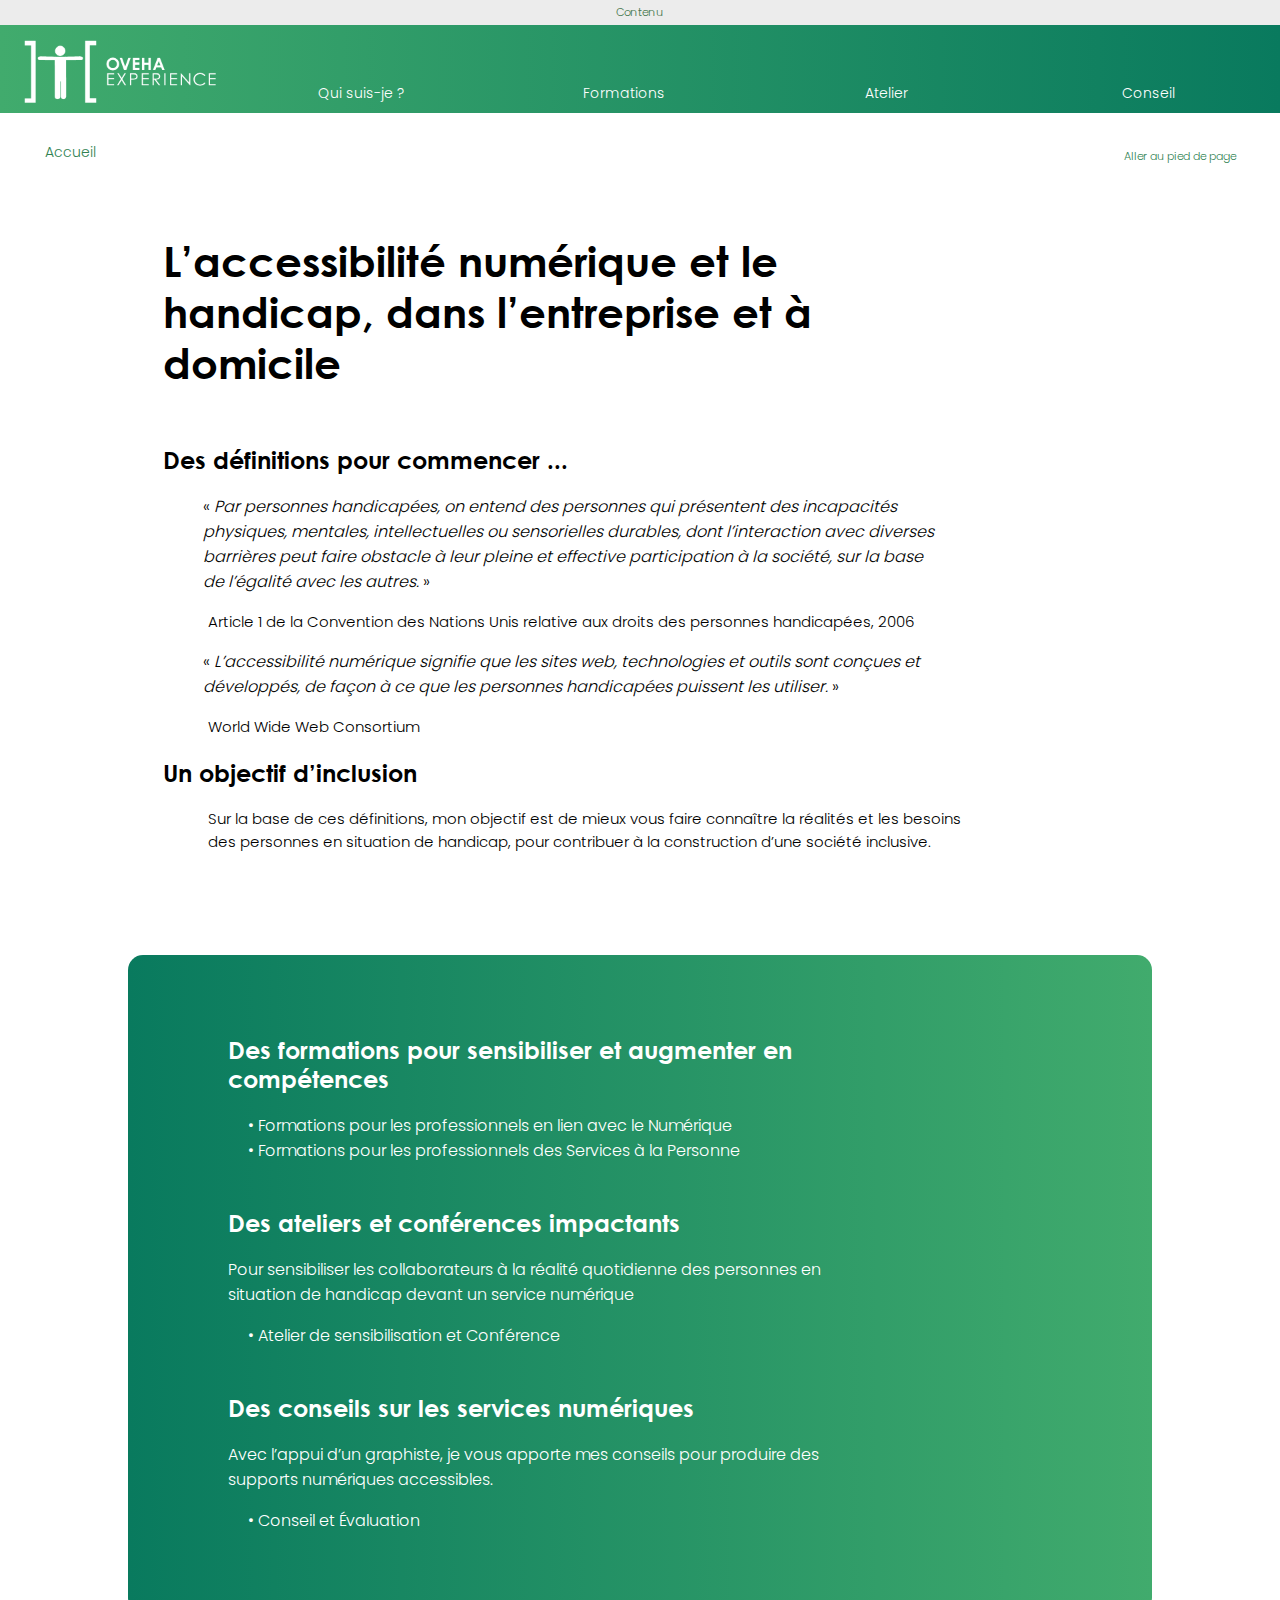
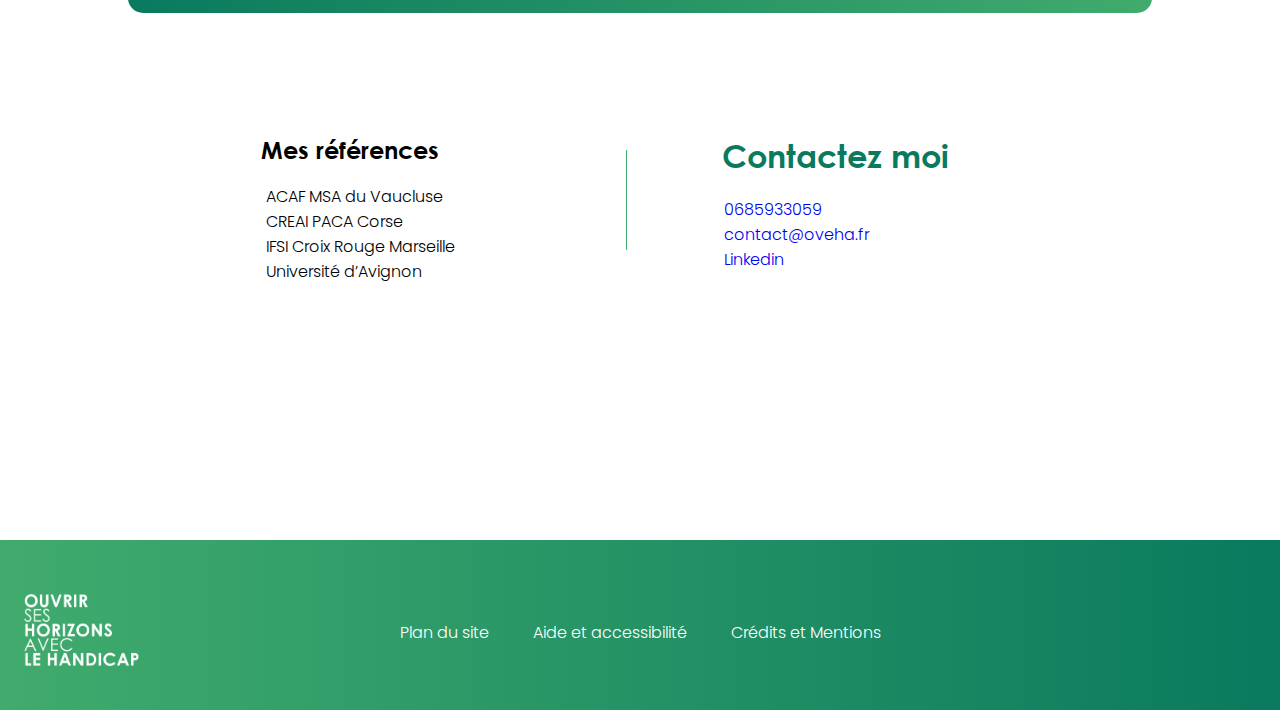
==== index.html @ 5e48a4a9 "modif" ====
<!DOCTYPE html>
<html lang="fr">
<head>
<meta charset="UTF-8"/>
<title>Accueil - OVEHA EXPERIENCE</title>
<meta name="viewport" content="width=device-width, initial-scale=1, maximum-scale=1, user-scalable=no">
<meta name="description" content="Oveha Expérience propose des formations professionnelles, des ateliers de sensibilisation et des conseils sur le handicap, l’accessibilité numérique et la déficience visuelle.">

<link rel="stylesheet" type="text/css" href="styles.css" media="screen">
<link rel="icon" type="image/png" href="image/favicon.png">

<!-- <script type="text/javascript" src="script.js"></script> -->

<!--[if lt IE 9]>
    <script src="components/html5shiv/html5shiv.js"></script>
<![endif]-->

</head>


<body>


<!-- HEADER -->
 
    <header id="header">

            <div class="Container">  
                <a href="#main"> Contenu </li></a>
                    <div class="oveha-logo">
                         <a href="index.html" title="Retour à l'accueil">
                                <img src="image/logo-blanc-fond-transparent.png" alt="Logo de Oveha Expérience" width="220" height="94,5">
                         </a>
                    </div>

                    <div class="menu">
                            <nav>
                                <label for="toggle">☰</label>
                                <input type="checkbox" id="toggle">
                                <div class="main_pages">
                                        <a href="sousPages/quiSuisJe.html"> Qui suis-je ? </a>
                                        <a href="#Formations"> Formations </a>
                                        <a href="sousPages/ateliers.html"> Atelier </a>
                                        <a href="sousPages/conseil.html"> Conseil </a>
                                </div>               
                            </nav>
                    </div>
            </div>
    </header>



<!-- BREADCRUMB -->

    <nav aria-label="fil d'ariane">
      <ol class="breadcrumb">
        <li class="breadcrumb-item-active" aria-current="page"><a href="index.html" class="breadcrumb-link"> Accueil </a></li>
      </ol>
    </nav>

    <ul class="ancre">
        <li> <a href="#footer"> Aller au pied de page </a></li>
    </ul>



<!-- MAIN -->

    <main id="main">

            <section class="Context">

                <h1 class="h1"> L’accessibilité numérique et le handicap, dans l’entreprise et à domicile </h1>

                <h2> Des définitions pour commencer ... </h2>

                    <blockquote>
                        <q> <cite> Par personnes handicapées, on entend des personnes qui présentent des incapacités physiques, mentales, intellectuelles ou sensorielles durables, dont l’interaction avec diverses barrières peut faire obstacle à leur pleine et effective participation à la société, sur la base de l’égalité avec les autres. </cite> </q>
                    </blockquote>
                        <p> Article 1 de la Convention des Nations Unis relative aux droits des personnes handicapées, 2006 </p>

                    <blockquote>
                        <q> <cite> L’accessibilité numérique signifie que les sites web, technologies et outils sont conçues et développés, de façon à ce que les personnes handicapées puissent les utiliser. </cite> </q>
                    </blockquote>
                        <p> World Wide Web Consortium </p>  
                    
                

                <h2> Un objectif d’inclusion </h2>
                    <p> Sur la base de ces définitions, mon objectif est de mieux vous faire connaître la réalités et les besoins des personnes en situation de handicap, pour contribuer à la construction d’une société inclusive. </p>
            </section>

            <section class="Services">

                    <div class="Prestations">

                            <div id="Formations">

                                    <h2> Des formations pour sensibiliser et augmenter en compétences </h2>

                                    <ul class="Liens">
                                        <li class="professionnels"> <a href="sousPages/formationNumérique.html"> • Formations pour les professionnels en lien avec le Numérique </a> </li>
                                        <li class="particuliers"> <a href="sousPages/formationServicesALaPersonne.html"> • Formations pour les professionnels des Services à la Personne </a> </li>
                                        </br> 
                                    </ul> 
                            </div>

                            <div class="Ateliers">

                                    <h2> Des ateliers et conférences impactants </h2>
                                    <p> Pour sensibiliser les collaborateurs à la réalité quotidienne des personnes en situation de handicap devant un service numérique </p>

                                    <ul class="Liens">
                                        <li class="sensibilisation"> <a href="sousPages/ateliers.html"> • Atelier de sensibilisation et Conférence  </a> </li> <br/>
                                    </ul>
                            </div>

                            <div class="Conseils">

                                    <h2> Des conseils sur les services numériques </h2>
                                    <p> Avec l’appui d’un graphiste, je vous apporte mes conseils pour produire des supports numériques accessibles. </p>

                                     <ul class="Liens">
                                        <li class="evaluations"> <a href="sousPages/conseil.html"> • Conseil et Évaluation </a> </li>
                                    </ul>
                            </div>
                    </div>
            </section>

            <section id="Contacts">

                    <div class="mesReferences">

                            <h2> Mes références </h2>
                                <ul class="references">
                                    <li> ACAF MSA du Vaucluse </li>
                                    <li> CREAI PACA Corse </li>
                                    <li> IFSI Croix Rouge Marseille </li>
                                    <li> Université d’Avignon </li>
                                </ul>
                    </div>


                    <div class="vertical"> 
                    </div>


                    <div class="meContacter">

                            <h1> Contactez moi </h1>
                                <ul class="contacts">
                                    <li class="Telephone"> <a href="tel:+33685933059"> 0685933059 </a> </li> 
                                    <li class="Mail"> <a href="mailto:contact@oveha.fr"> contact@oveha.fr </a> </li>
                                    <li class="Linkedin"> <a href="https://www.linkedin.com/in/christine-langlais-98a1608b/"> Linkedin </a> </li> 
                                </ul>
                    </div>
            </section>        
    </main>
        


<!-- FOOTER -->

    <footer id="footer">
        
        <div class="contenu"> 

                <div class="oveha-slogan">
                        <img src="image/slogan-blanc-fond-transparent.png" alt="Slogan de Oveha Expérience : Ouvrir ses Horizons avec le Handicap">
                </div>

                <div class="Legal">

                    <p class="PlanduSite"> <a href="sousPages/planSite.html"> Plan du site </a></p>
                    <p class="Accessibilité"> <a href="sousPages/aideAccessibilité.html"> Aide et accessibilité </a></p>
                    <p class="Crédits"> <a href="sousPages/mentions-legales.html"> Crédits et Mentions </a></p>

                </div>
        </div>
    </footer>
 

</body>
</html>
---- styles.css ----
/* ------ typographies ----- */

    @font-face {
    
        font-family: 'Poppins-Light';
        src: url('fonts/Poppins-Light.woff2') format('woff2'),
            url('fonts/Poppins-Light.woff') format('woff'),
            url('fonts/Poppins-Light.ttf') format('truetype');
        font-weight: 300;    
        font-style: normal;
        font-display: swap;
        }
    
    
    @font-face {
    
        font-family: 'CenturyGothic-Bold';
        src: url('fonts/CenturyGothic-Bold.woff2') format('woff2'),
            url('fonts/CenturyGothic-Bold.woff') format('woff'),
            url('fonts/CenturyGothic-Bold.ttf') format('truetype');
        font-weight: bold;
        font-style: normal;
        font-display: swap;
        }
    
/* ------ responsive ------- */

    @media screen and (max-width: 1000px){


        header#header {
            max-width: 1000px;
        }

        div.menu nav a {
            width: 100%;
            font-size: 12px;
        }
    }
    
    @media screen and (max-width: 940px){
    

        header#header {
            max-width: 940px;
        }

        div.oveha-slogan {
            margin-top: 25px;
        }
        div.oveha-slogan  img {
            width: 100px;
            height : 64px;
        }

        h1.h1 {
            width: 100%;
            font-size: 41px;
            margin-right: 0;
            margin-bottom: 10%;
        }
    
        a.breadcrumb-link  {
        font-size: 12px;
        }
    
        ul.ancre a {
        font-size: 10px;
        }
    
        section.Contacts {
            display: static;
            width: 100%;
            margin-right: 0px;
            margin-left: 0px;
            padding: none;
            position: inherit;
            float: unset;
            padding-bottom: 170px;
        }
    
        div.mesReferences {
            text-align: center;
            display: block;
            width: 100%;
            margin: 0;
            padding: 0;
            position: inherit;
        }
    
        div.meContacter {
            text-align: center;
            display: block;
            width: 100%;
            margin: 0;
            margin-top: 25px;
            padding: 0;
            position: inherit;
        }
    
        li.Linkedin {
            width: 100%;
            margin: 0;
            padding: 0; }
    
        li.Telephone {
            width: 100%;
            margin: 0;
            padding: 0;}
    
        li.Mail {
            width: 100%;
            margin: 0;
            padding: 0;}
    
        div.vertical {
            display: none;
        }
    
        section.Services {
            margin-bottom: 75px;
        }
    
        div.Legal {
            font-size: 12px;
        }
    
        p.PlanduSite {
            margin-left: 10px;
            margin-right: 10px;
        }
    
         p.Accessibilité {
            margin-left: 10px;
            margin-right: 10px;
        }
    
         p.Crédits {
            margin-left: 10px;
            margin-right: 10px;
        }
    
        footer#footer {
            height:95px;
        }
    
        div.contenu {
            height:95px;
        }
    
        div.Legal {
            padding-top:25px;
            height:60px;
        }
    }

    @media screen and (max-width: 768px) {

        main#main {
            width: 90%;
        }

        h1.h1 {
            width: inherit;
            font-size: 32px;
            margin: inherit;
            padding: inherit;
        }

        section.Context {
            margin-top: 12%;
            width: 100%;
            margin-left: inherit;
            margin-bottom: 20%
        }

        section.Context h2 {
            font-size: 20px;
        }

        section.Context blockquote {
            font-size: 15px;
        }

        section.Context p {
            font-size: 14px;
            ;
        }

        section.Services {
            padding: inherit;
        }

        div.Prestations {
            width: 90%;
            margin-left: 15px;
        }

        div.Prestations h2 {
            font-size: 20px;
        }

        div.Prestations p, li {
            font-size: 15px;
        }

        div.oveha-slogan {
            margin-top: 25px;
        }
        div.oveha-slogan  img {
            width: 80px;
            height : 57px;
        }

        header#header {

            max-width: 768px;
            height: 100px;
        }

       main #main {

            position: inherit;
            min-height: 100%;
            width: 95%;
            margin: inherit;
            padding: inherit;
            max-width: 700px;
        }

        nav {
            height: 60px;
        }
     
        div .menu nav .main_pages {
            z-index: 1000;
            position:absolute;
            display: none;
            flex-direction: column;
            background-image: linear-gradient(to left, #41ab6d, #097a5e);
            box-shadow: 0px 0px 7px 0.5px grey;
            height: 450px;
            width: 100%;
            margin-top: 40px;
            border-radius: 15px;
            padding-bottom: 40px;
        }
    
        div .menu nav .main_pages a {
            color: white;
            width: 50%;
        }
    
        div .menu nav .main_pages a:hover {
            background: white;
            color: #097a5e;
        }
    
        .menu label 
        {
            width: 30px;
            display: flex;
            padding-top: 25px;
            padding-left: 60px;
            margin: 0 auto;
            font-size: 30px;
            color: white;
            cursor: pointer;
        }
    
        .menu #toggle:checked + .main_pages {
            display: flex;       
        }
    
    }

    @media screen and (max-width: 600px) {


        header#header {
            max-width: 600px;
        }


        div.oveha-slogan  img {
            display: none;
        }


        section#Contacts {
            min-width: 100%;
            margin: inherit;
            padding: none;

        }
    }

    @media screen and (max-width: 436px) {

        h1.h1 {
            font-size: 27px;
        }

        section.Context blockquote {
            font-size: 13px;
        }

        section.Context p {
            font-size: 13px;
            ;
        }
        
        div.Prestations p, li {
            font-size: 14px;
        }


        a.breadcrumb-link  {
            font-size: 10px;
        }
    
        ul.ancre a {
            font-size: 9px;
        }
    }

    @media screen and (max-width: 375px) {

        div.Legal {
            font-size: 10px;
        }

        h1.h1 {
            font-size: 24px;
        }

        section.Context h2 {
            font-size: 20px;
        }

        ul.ancre {
            display: none;
        }
    }

    
/* ------ GENERAUX --------- */


    body {
        
        font-family: "Poppins-Light","Modern Sans", "Verdana";
        margin:0;
        }
    
    p, q, a {
       
        font-family: "Poppins-Light";
        }
    
    
    h1, h2, h3 {   
        
        font-family: "CenturyGothic-Bold";
        }
    
    
    ul {
    
        margin:0;
        padding:0;
        list-style: none;
        overflow:hidden;
        }
    
    
    a {
        display:block;
        //text-indent: -1000px;
        }




/* ------ HEADER ----------- */


    a[href^="#main"] {  
        color: #45764B;
        background-color: #ECECEC;
        display: block;
        padding: 0.3%;
        text-align: center;
        font-size: .7em;
        list-style: none;
        text-decoration: none;
    }

    #header {
    
        width: 1112,89px;
        height: 113px;
        }
    
    
    .Container {
    
        text-align: right;
        height: 113px;
        background-image: linear-gradient(to right, #41ab6d, #097a5e);
        }
    
    
    .oveha-logo {
        position: relative;
        margin-left: 10px ;
        float:left;
        height : 94,5px;
        display: inline-block, vertical-align: middle;
        }

/* ------ MENU ------------- */


    /* .menu { 
    
        width: 100%;
        height: 100px;
        }
    
    
    .menu nav {
        position: relative;
        top: 64px;
        right: 50px;
        display: inline-block;
        }
    
    
    nav ul {
    
        float: middle;
        width: auto;
        height: 36px;
        }
    
    
    nav li {
    
        display: inline-block;
        float: left;
        }
    
    
    .menu nav a {
    
        font-size: 12px;
        border-radius: 3px;
        display: inline-block;
        width:180px;
        height: 36px;
        background:transparent  ;
        color:white;
        text-decoration:none;
        line-height:36px;
        text-align: center;
        -webkit-transition:1s all;
        -moz-transition:1s all;
        -o-transition:1s all;
        transition:0.7s all;
        }
    */
    
    
    nav .main_pages a:hover {
        color:#097a5e;
        background:white;
        }
    
    nav {
        margin: 0 auto;
        marign
        width: 30%;
        height: 50px;
    }
     
    nav .main_pages 
    {
        display: flex;
        justify-content: space-around;
        align-items: center;
    }
    
    nav .main_pages a 
    {
        margin-top: 43px;
        line-height:36px;
        border-radius: 5px;
        font-size: 14px;
        width: 30%;
        display: flex;
        align-items: center;
        justify-content: center;
        height: 50px;
        text-decoration: none;
        font-family: Poppins-Light, sans-serif;
        color: white;
        -webkit-transition:0.35s all;
        -moz-transition:0.35s all;
        -o-transition:0.35s all;
        transition:0.35s all;
    }
    
    label, #toggle {
        display: none;
    }
    
/* ------ FIL ARIANE ------- */

    .breadcrumb {
        position: relative;
        right: 200px;
        width: auto;
        display: inline-block;
        text-decoration: none;
        list-style: none;
        padding: 10px;
        }
    
    .breadcrumb-item {
        display: inline-block;
        }
    
    .breadcrumb-link  {
        font-size: 14px;
        display: inline-block;
        text-decoration: none;
        color: #308252;
        }
    
    .breadcrumb-item a:hover {
        text-decoration: underline
        }
    
    .breadcrumb-item-active {
        display: inline-block;
        text-decoration: none;
        color: white;
        }
    
    .breadcrumb-item:not(:last-of-type)::after {
        content: '>';
        margin: 0 5px;
        color: #e8e8e8;
        }
    
    .ancre  {
        width: 140px;
        bottom: 15px;
        float: right;
        padding-right: 35px;
        display: block;
        position: relative; 
        }
    
    .ancre a {
        float: right;
        font-size: 11px;
        display: block;
        text-decoration: none;
        color: #308252;
        }
    
    .ancre a:hover {
        transition:0.3s;
        opacity: 0.5;
        }



/* ------ MAIN ------------- */


    #main {
        min-height:100%;
        width: 80%;
        margin:0 auto;
        padding: 0 10px;
        max-width:1280px;
        }
    
    
    /* --- Context --- */
    
    .Context {
    
        width: 80%;
        margin-left: 35px;
        margin-bottom: 10%;
        margin-top: 7%;
        }
    
    
    .h1 {
        margin-bottom: 7%;
        width: 90%;
        font-size: 42px;
        }
    
    .Context p {
        font-size: 15px;
        margin-left: 45px;
        }
    
    /* ---  Services ---*/
    
    .Services {
    
        border-radius: 15px;
        position: relative;
        width: auto;
        padding: 50px;
        margin-top: 70px;
        margin-bottom: 10%;
        background-image: linear-gradient(to left, #41ab6d, #097a5e);
        }
    
    
    .Prestations {
    
        width: 70%;
        margin-left: 50px;
        padding-top: 10px;
        padding-bottom: 30px;
        color: white;
        }
    
    
    .Liens a, li {
    
        max-width: 90%;
        margin-left: 7px;
        padding-left: 3px;
        position: relative;
        left: 5px;
        text-decoration: none;
        list-style: none;
        color: white;
        border-radius: 7px;
        -webkit-transition:0.22s all;
        -moz-transition:0.22s all;
        -o-transition:0.22s all;
        transition:0.22s all;
        }
    
    
    .Liens a:hover {
    
        width: auto;
        background:white;
        color:#097a5e;
        }

/* ------ Contacts --------- */


    #Contacts {
    
        height: 350px;
        margin-left: 100px;
        margin-right: 100px;
        padding-bottom: 75px
        }
    
    .mesReferences {
    
        float: left;
        width: 35%;
        margin-left: 4%;
        margin-right: 5%;
        padding-bottom: 25px;
        }
    
    .mesReferences li {
    
        color: black;
        }
    
    .vertical { 
        position: relative;
        top: 25px;
        left: 35px;
        height: 100px;
        display: inline-block;
        margin-top: 10px;
        margin-bottom: 10px;
        margin-right: 25px;
        border-left: 1.2px solid #41ab6d; 
        } 
    
    .meContacter {
    
        display: inline-block;
        color:#097a5e;
        float: right;
        position: relative;
        width: 35%;
        margin-right: 5%;
        margin-left: 5%;
        padding-bottom: 25px;
        }
    
    .meContacter a, li {
    
        margin-left: -3px;
        text-decoration: none;
        }
    
    .meContacter a:hover {
    
        transition:0.3s;
        opacity: 0.5;
        }
    
    .Linkedin {
    
        width: 20%;
        }
    
    .Telephone {
    
        width: 40%;
        }
    
    .Mail {
    
        width: 45%;
        }




/* ------ FOOTER ----------- */


    #footer {
    
        width:100%;
        height:170px;
        }
    
    
    .contenu {
    
        text-align: center;
        padding: 10px;
        height:150px;
        background-image: linear-gradient(to right, #41ab6d, #097a5e);
        }
    
    
    .contenu a {
    
        color: white;
        text-decoration: none;
        }
    
    
    .contenu a:hover {
    
        transition:0.3s;
        opacity: 0.5;
        }
    

    .oveha-slogan {
        position: absolute;
        margin-top: 40px;
        margin-left: 10px;
        float: left;
        display: inline-block, vertical-align: middle;
        }

    .oveha-slogan  img {
        width: 123px;
        height : 80px;
    }


    .Legal {
        font-size: 16px;
        padding-top: 50px;
        }
    
    
    .PlanduSite {
    
        margin: 20px;
        display: inline-block;
        }
    
    
    .Accessibilité {
    
        margin: 20px;
        display: inline-block;
        }
    
    
    .Crédits {
    
        margin: 20px;
        display: inline-block;
        }
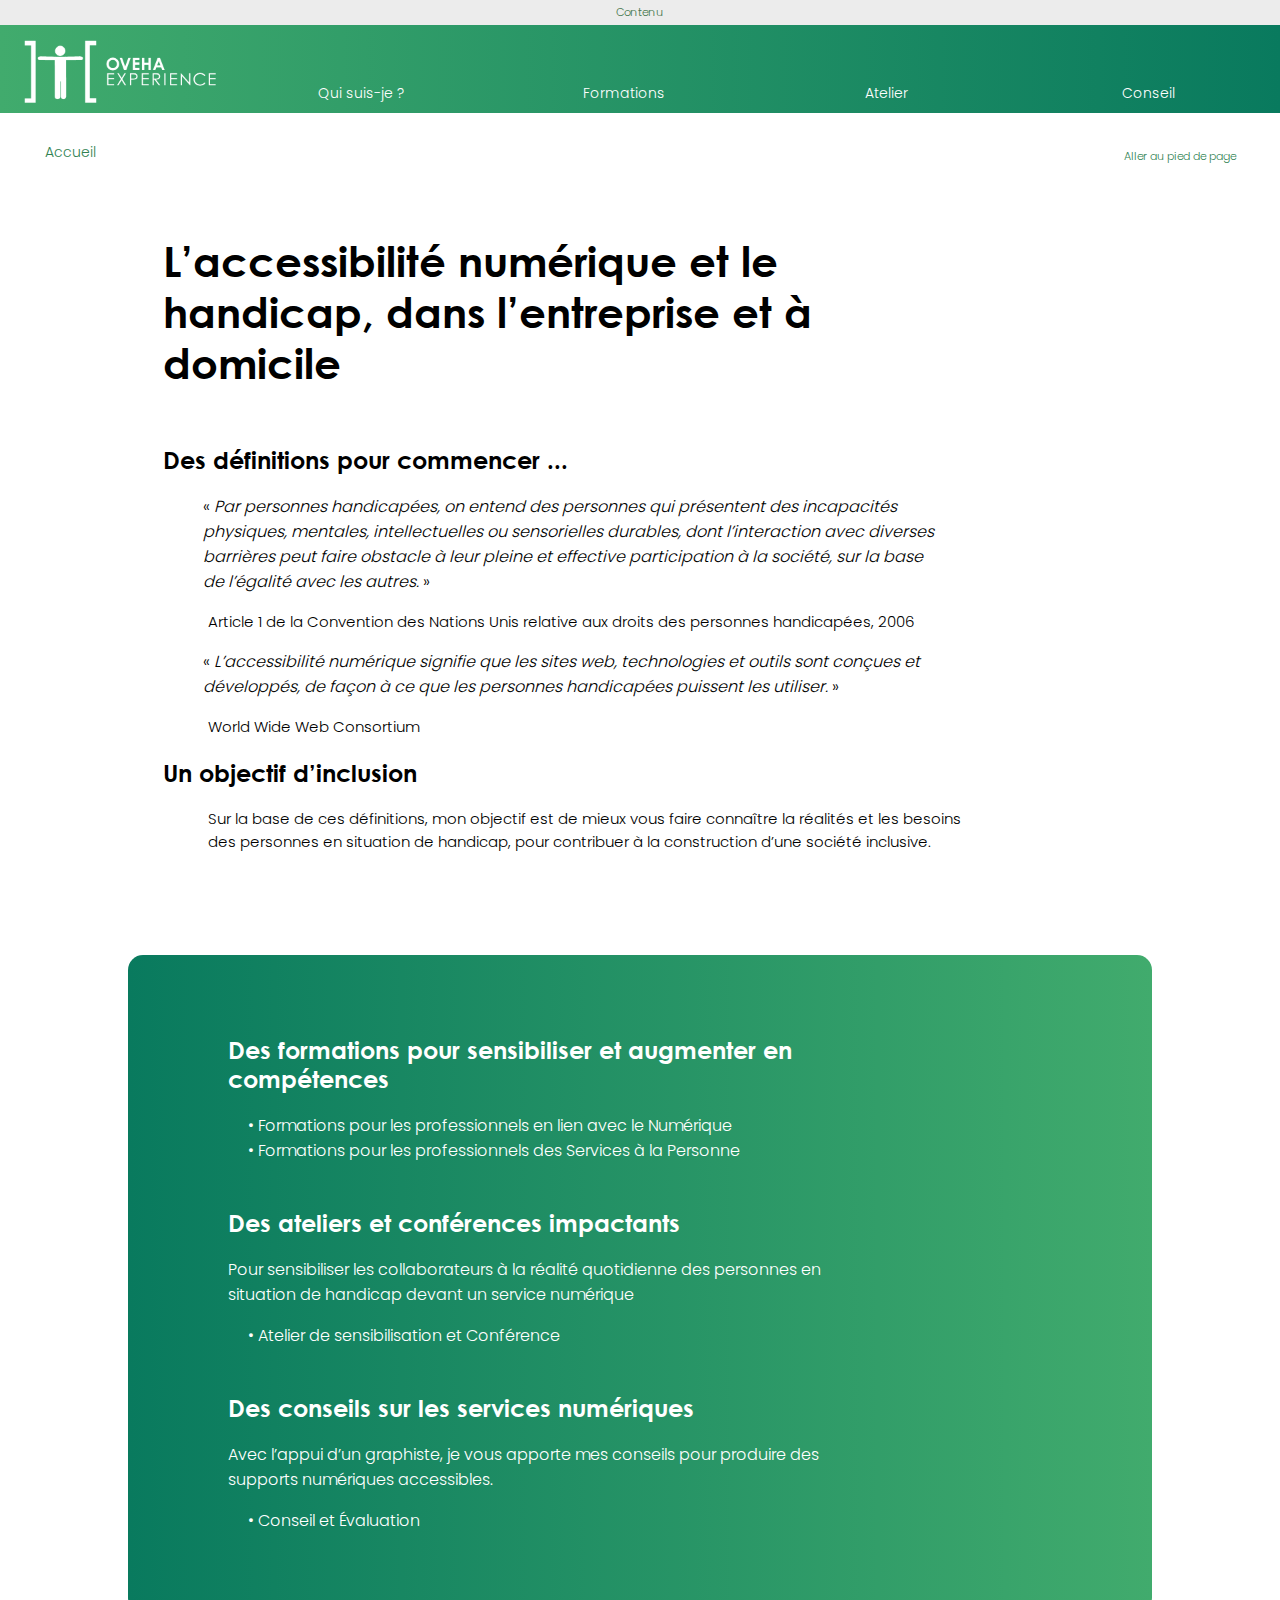
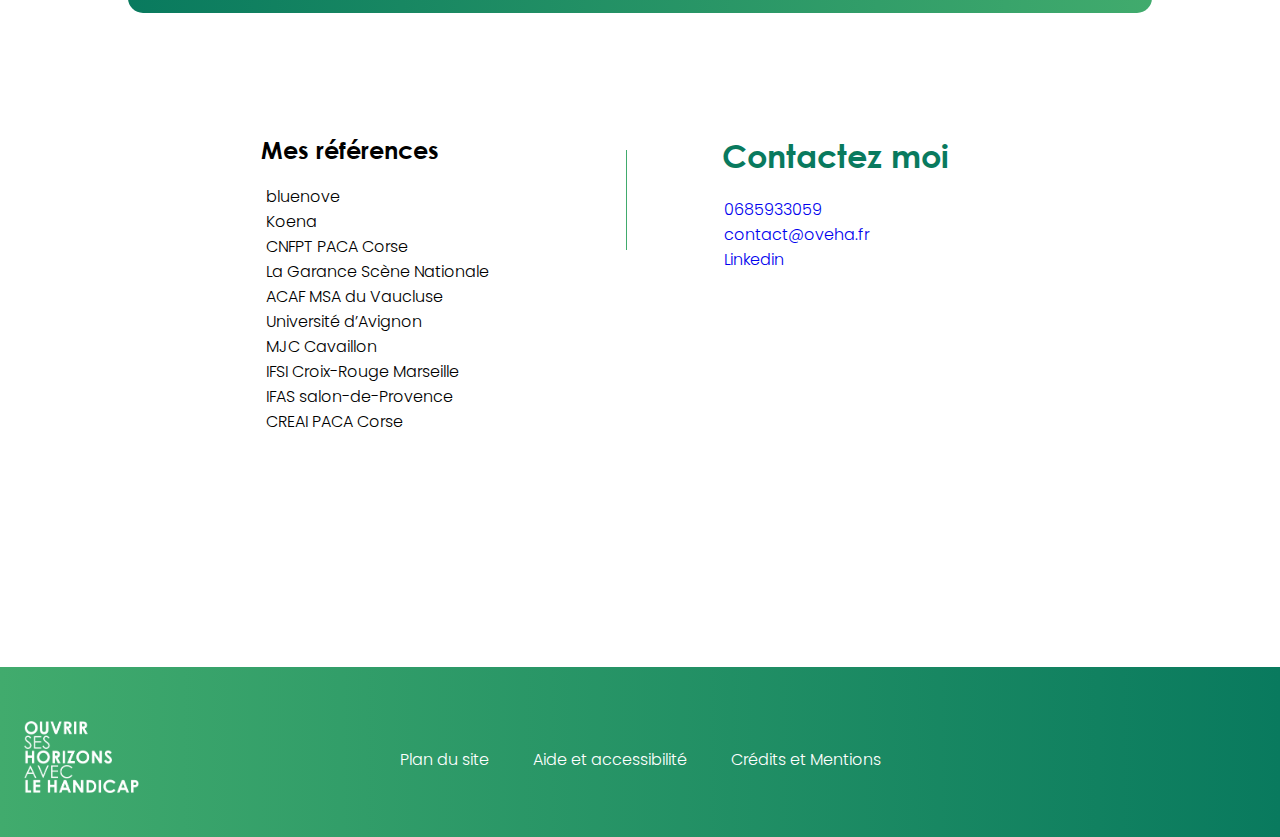
==== commit 8c683535: "mesRéférences - ajouts" ====
--- a/index.html
+++ b/index.html
@@ -133,10 +133,17 @@
 
                             <h2> Mes références </h2>
                                 <ul class="references">
+                                    <li> bluenove </li>
+                                    <li> Koena </li>
+                                    <li> CNFPT PACA Corse </li>
+                                    <li> La Garance Scène Nationale </li>
                                     <li> ACAF MSA du Vaucluse </li>
+                                    <li> Université d’Avignon </li>
+                                    <li> MJC Cavaillon </li>
+                                    <li> IFSI Croix-Rouge Marseille </li>
+                                    <li> IFAS salon-de-Provence </li>
                                     <li> CREAI PACA Corse </li>
-                                    <li> IFSI Croix Rouge Marseille </li>
-                                    <li> Université d’Avignon </li>
+                                    
                                 </ul>
                     </div>
 
--- a/styles.css
+++ b/styles.css
@@ -78,7 +78,7 @@
             padding: none;
             position: inherit;
             float: unset;
-            padding-bottom: 170px;
+            padding-bottom: 20%;
         }
     
         div.mesReferences {
@@ -96,6 +96,7 @@
             width: 100%;
             margin: 0;
             margin-top: 25px;
+            margin-bottom: 25px;
             padding: 0;
             position: inherit;
         }
@@ -668,10 +669,10 @@
 
     #Contacts {
     
-        height: 350px;
+        height: 450px;
         margin-left: 100px;
         margin-right: 100px;
-        padding-bottom: 75px
+        padding-bottom: 10%
         }
     
     .mesReferences {
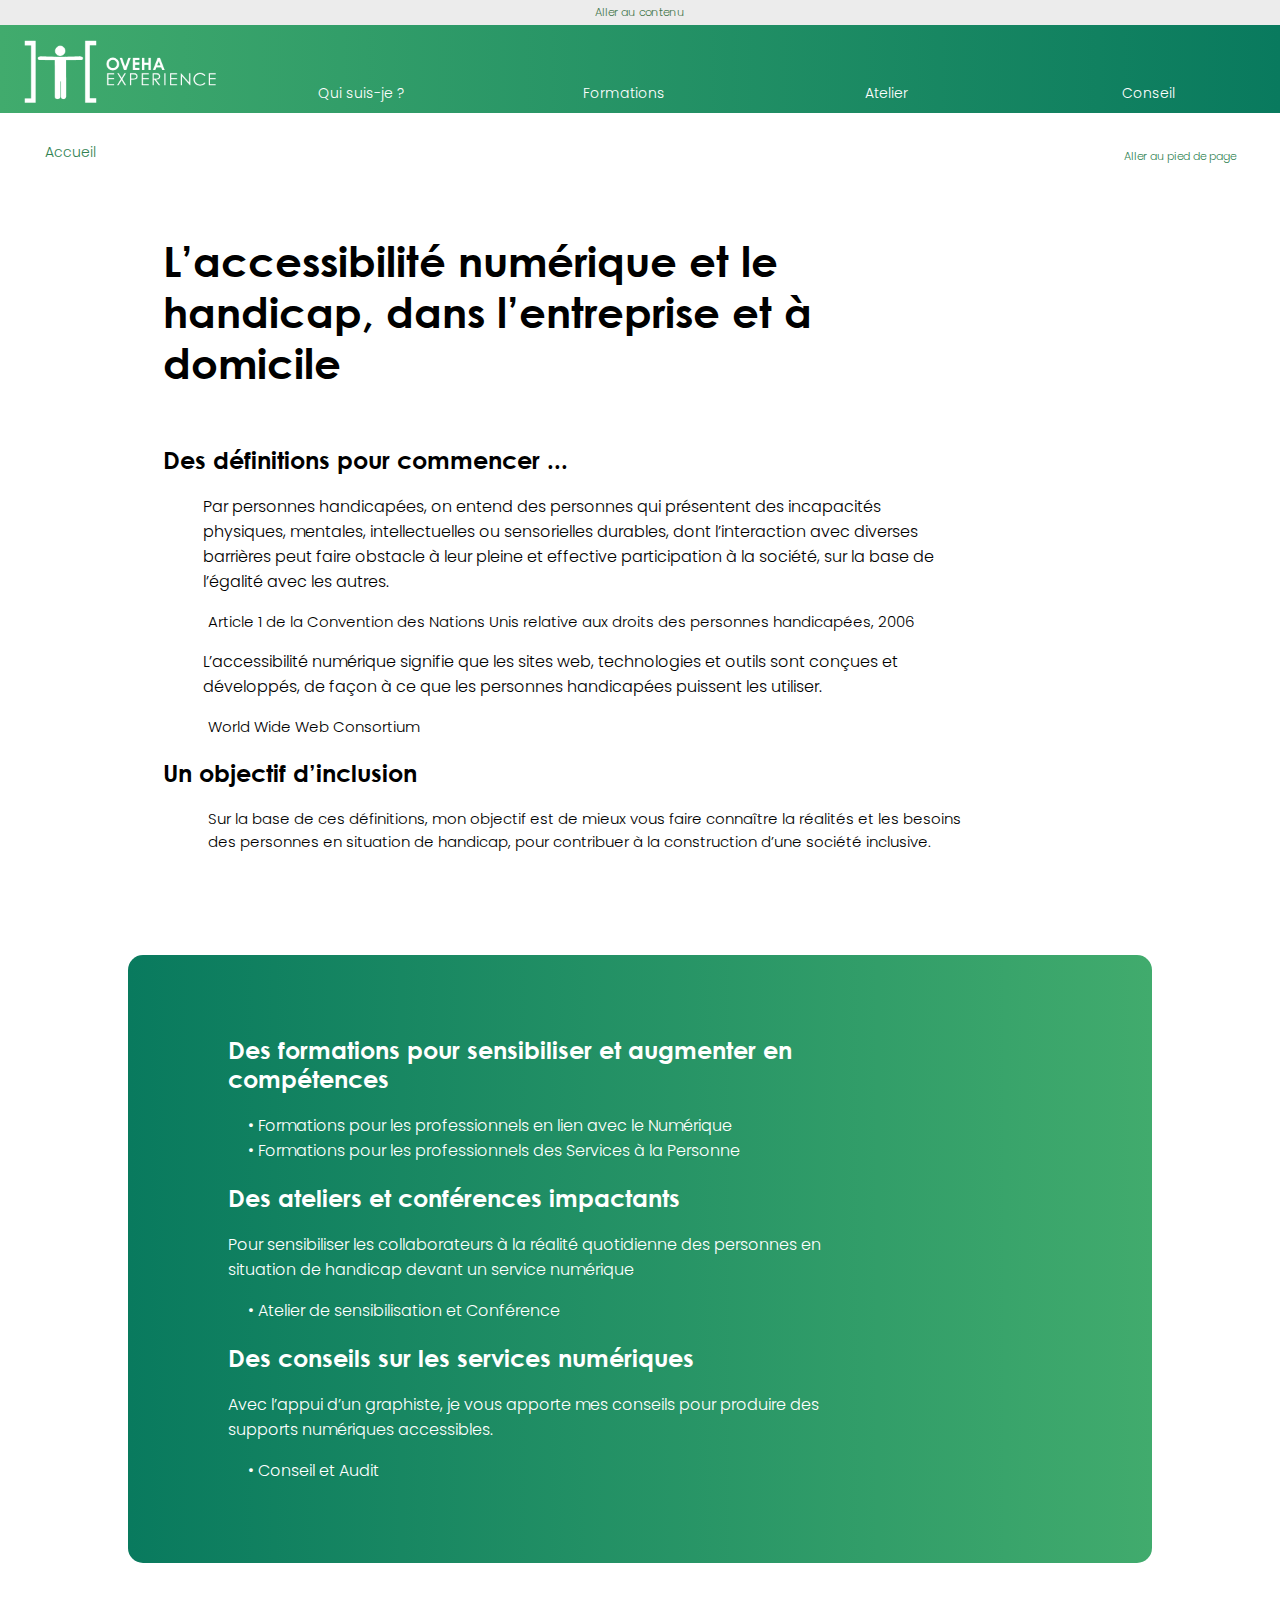
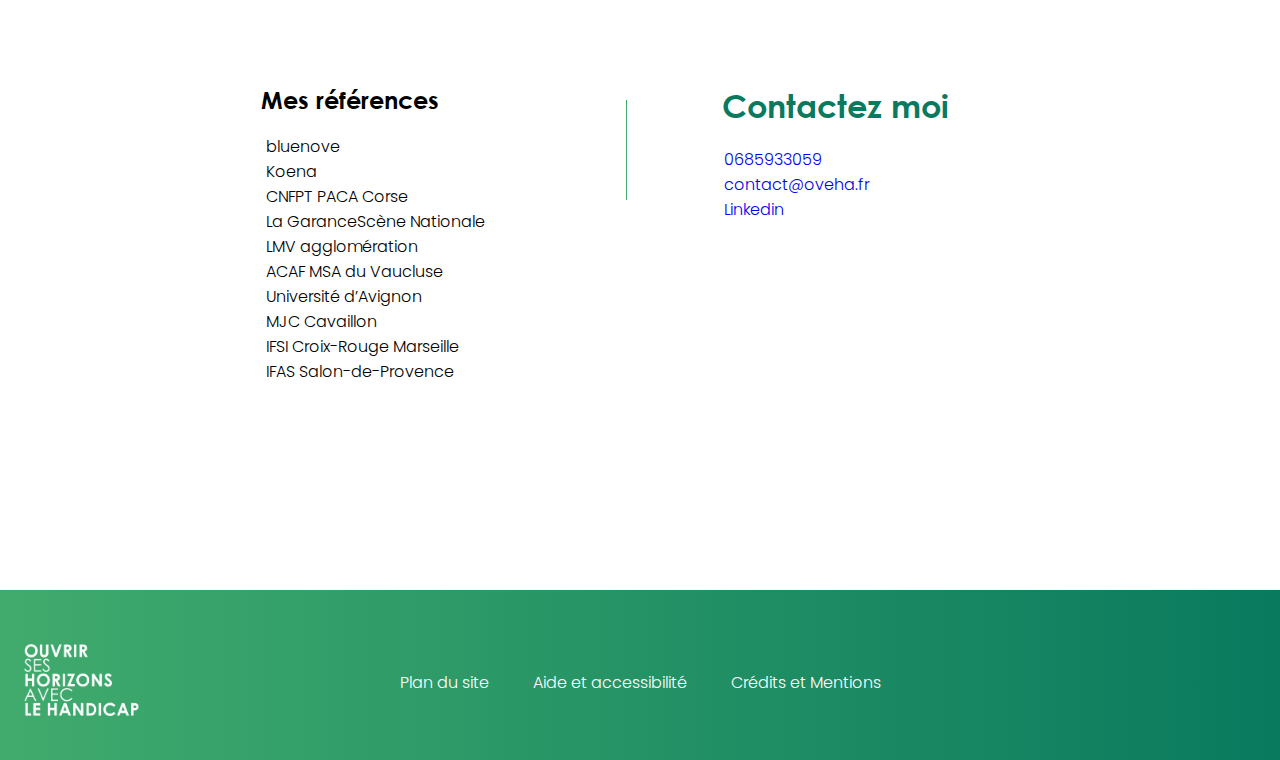
==== commit 0e6f3fd3: "modifs 07.01.24" ====
--- a/index.html
+++ b/index.html
@@ -3,7 +3,7 @@
 <head>
 <meta charset="UTF-8"/>
 <title>Accueil - OVEHA EXPERIENCE</title>
-<meta name="viewport" content="width=device-width, initial-scale=1, maximum-scale=1, user-scalable=no">
+<meta name="viewport" content="width=device-width, initial-scale=1">
 <meta name="description" content="Oveha Expérience propose des formations professionnelles, des ateliers de sensibilisation et des conseils sur le handicap, l’accessibilité numérique et la déficience visuelle.">
 
 <link rel="stylesheet" type="text/css" href="styles.css" media="screen">
@@ -26,10 +26,10 @@
     <header id="header">
 
             <div class="Container">  
-                <a href="#main"> Contenu </li></a>
+                <a href="#main"> Aller au contenu</a>
                     <div class="oveha-logo">
                          <a href="index.html" title="Retour à l'accueil">
-                                <img src="image/logo-blanc-fond-transparent.png" alt="Logo de Oveha Expérience" width="220" height="94,5">
+                                <img src="image/logo-blanc-fond-transparent.png" alt="Oveha Expérience" width="220" height="94.5">
                          </a>
                     </div>
 
@@ -38,10 +38,10 @@
                                 <label for="toggle">☰</label>
                                 <input type="checkbox" id="toggle">
                                 <div class="main_pages">
-                                        <a href="sousPages/quiSuisJe.html"> Qui suis-je ? </a>
-                                        <a href="#Formations"> Formations </a>
-                                        <a href="sousPages/ateliers.html"> Atelier </a>
-                                        <a href="sousPages/conseil.html"> Conseil </a>
+                                        <a href="sousPages/quiSuisJe.html">Qui suis-je ?</a>
+                                        <a href="#Formations">Formations</a>
+                                        <a href="sousPages/ateliers.html">Atelier</a>
+                                        <a href="sousPages/conseil.html">Conseil</a>
                                 </div>               
                             </nav>
                     </div>
@@ -74,14 +74,10 @@
 
                 <h2> Des définitions pour commencer ... </h2>
 
-                    <blockquote>
-                        <q> <cite> Par personnes handicapées, on entend des personnes qui présentent des incapacités physiques, mentales, intellectuelles ou sensorielles durables, dont l’interaction avec diverses barrières peut faire obstacle à leur pleine et effective participation à la société, sur la base de l’égalité avec les autres. </cite> </q>
-                    </blockquote>
+                    <blockquote>Par personnes handicapées, on entend des personnes qui présentent des incapacités physiques, mentales, intellectuelles ou sensorielles durables, dont l’interaction avec diverses barrières peut faire obstacle à leur pleine et effective participation à la société, sur la base de l’égalité avec les autres.</blockquote>
                         <p> Article 1 de la Convention des Nations Unis relative aux droits des personnes handicapées, 2006 </p>
 
-                    <blockquote>
-                        <q> <cite> L’accessibilité numérique signifie que les sites web, technologies et outils sont conçues et développés, de façon à ce que les personnes handicapées puissent les utiliser. </cite> </q>
-                    </blockquote>
+                    <blockquote>L’accessibilité numérique signifie que les sites web, technologies et outils sont conçues et développés, de façon à ce que les personnes handicapées puissent les utiliser.</blockquote>
                         <p> World Wide Web Consortium </p>  
                     
                 
@@ -99,10 +95,10 @@
                                     <h2> Des formations pour sensibiliser et augmenter en compétences </h2>
 
                                     <ul class="Liens">
-                                        <li class="professionnels"> <a href="sousPages/formationNumérique.html"> • Formations pour les professionnels en lien avec le Numérique </a> </li>
-                                        <li class="particuliers"> <a href="sousPages/formationServicesALaPersonne.html"> • Formations pour les professionnels des Services à la Personne </a> </li>
-                                        </br> 
-                                    </ul> 
+                                        <li class="professionnels"> <a href="sousPages/formationNumérique.html">• Formations pour les professionnels en lien avec le Numérique </a> </li>
+                                        <li class="particuliers"> <a href="sousPages/formationServicesALaPersonne.html">• Formations pour les professionnels des Services à la Personne </a> </li>
+                                    
+                                </ul> 
                             </div>
 
                             <div class="Ateliers">
@@ -111,8 +107,7 @@
                                     <p> Pour sensibiliser les collaborateurs à la réalité quotidienne des personnes en situation de handicap devant un service numérique </p>
 
                                     <ul class="Liens">
-                                        <li class="sensibilisation"> <a href="sousPages/ateliers.html"> • Atelier de sensibilisation et Conférence  </a> </li> <br/>
-                                    </ul>
+                                        <li class="sensibilisation"> <a href="sousPages/ateliers.html">• Atelier de sensibilisation et Conférence  </a> </li>                                </ul>
                             </div>
 
                             <div class="Conseils">
@@ -121,7 +116,7 @@
                                     <p> Avec l’appui d’un graphiste, je vous apporte mes conseils pour produire des supports numériques accessibles. </p>
 
                                      <ul class="Liens">
-                                        <li class="evaluations"> <a href="sousPages/conseil.html"> • Conseil et Évaluation </a> </li>
+                                        <li class="evaluations"> <a href="sousPages/conseil.html">• Conseil et Audit</a> </li>
                                     </ul>
                             </div>
                     </div>
@@ -133,17 +128,16 @@
 
                             <h2> Mes références </h2>
                                 <ul class="references">
-                                    <li> bluenove </li>
-                                    <li> Koena </li>
-                                    <li> CNFPT PACA Corse </li>
-                                    <li> La Garance Scène Nationale </li>
-                                    <li> ACAF MSA du Vaucluse </li>
-                                    <li> Université d’Avignon </li>
-                                    <li> MJC Cavaillon </li>
-                                    <li> IFSI Croix-Rouge Marseille </li>
-                                    <li> IFAS salon-de-Provence </li>
-                                    <li> CREAI PACA Corse </li>
-                                    
+                                    <li>bluenove</li>
+                                    <li>Koena</li>
+                                    <li>CNFPT PACA Corse</li>
+                                    <li>La GaranceScène Nationale </li>
+                                    <li>LMV agglomération</li>
+                                    <li>ACAF MSA du Vaucluse</li>
+                                    <li>Université d’Avignon</li>
+                                    <li>MJC Cavaillon</li>
+                                    <li>IFSI Croix-Rouge Marseille</li>
+                                    <li> IFAS Salon-de-Provence</li>
                                 </ul>
                     </div>
 
--- a/styles.css
+++ b/styles.css
@@ -78,7 +78,7 @@
             padding: none;
             position: inherit;
             float: unset;
-            padding-bottom: 20%;
+            padding-bottom: 170px;
         }
     
         div.mesReferences {
@@ -96,7 +96,6 @@
             width: 100%;
             margin: 0;
             margin-top: 25px;
-            margin-bottom: 25px;
             padding: 0;
             position: inherit;
         }
@@ -669,10 +668,10 @@
 
     #Contacts {
     
-        height: 450px;
+        height: 350px;
         margin-left: 100px;
         margin-right: 100px;
-        padding-bottom: 10%
+        padding-bottom: 175px
         }
     
     .mesReferences {
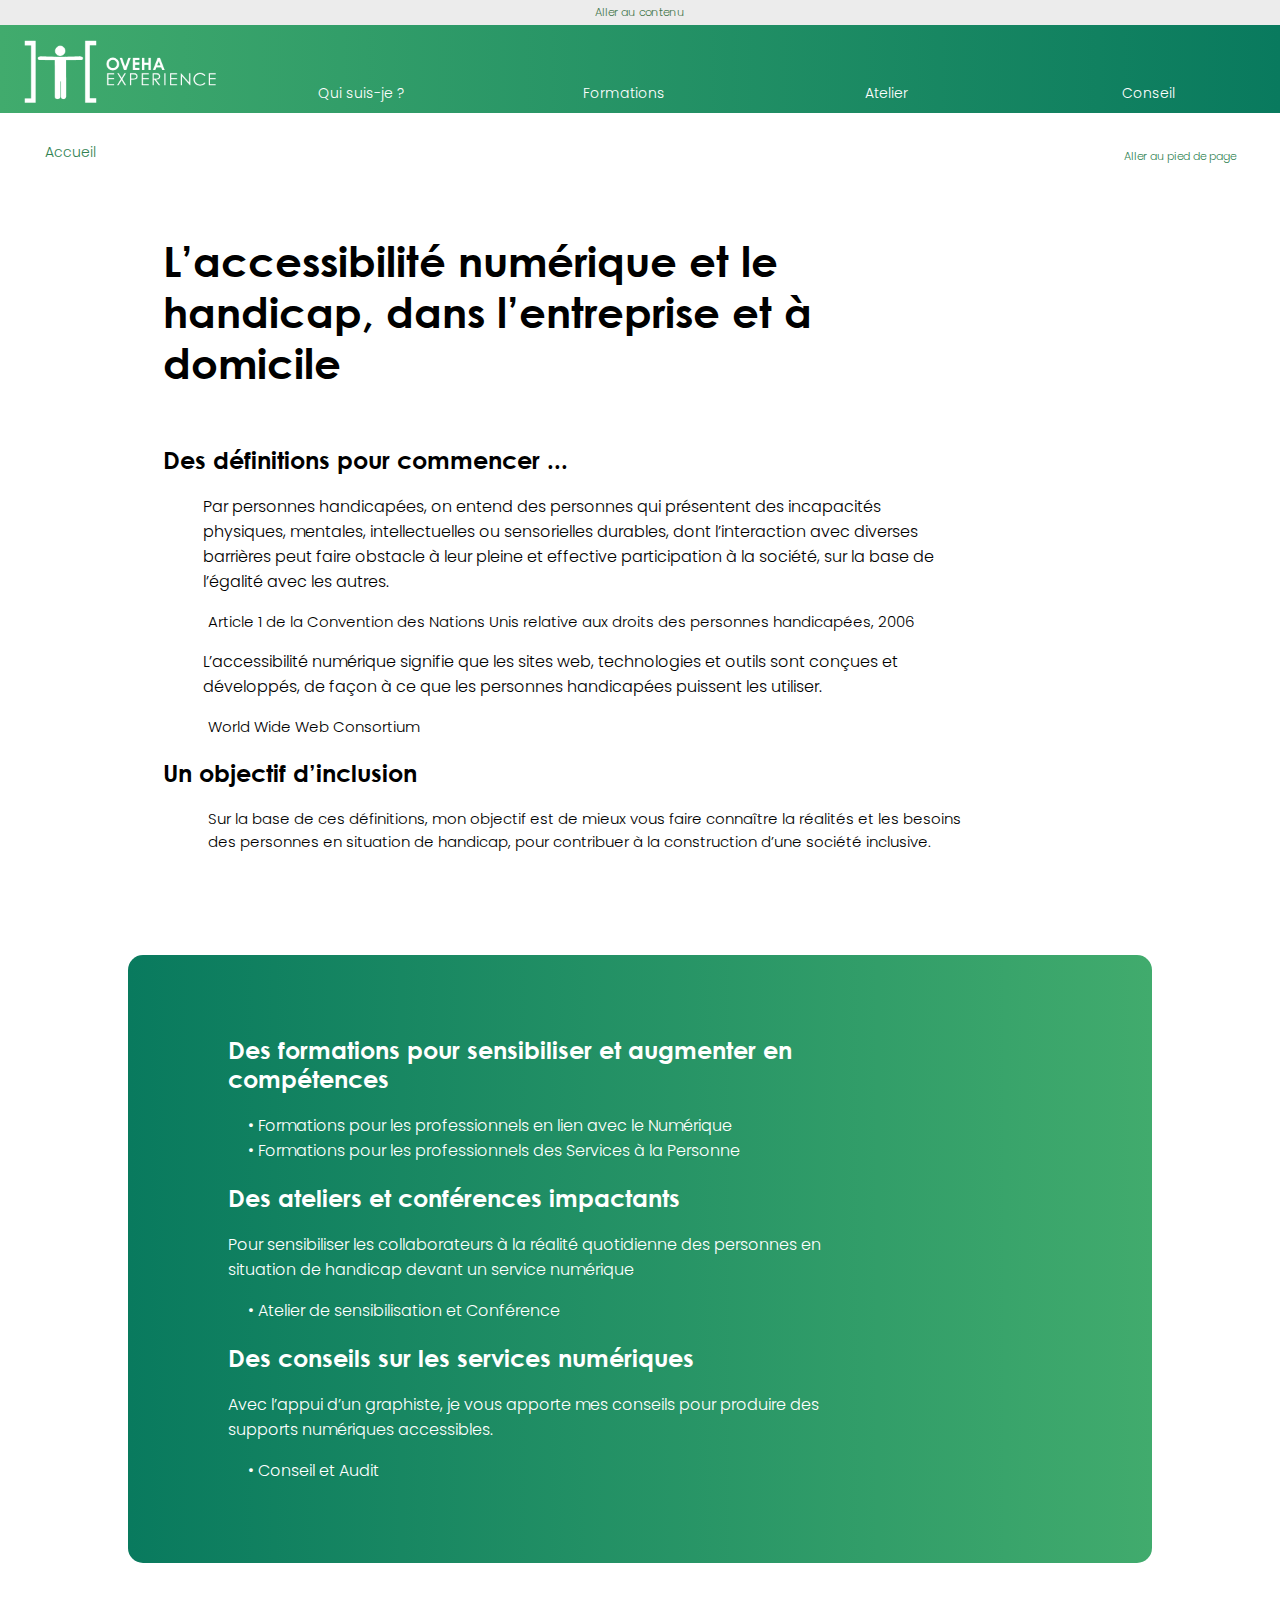
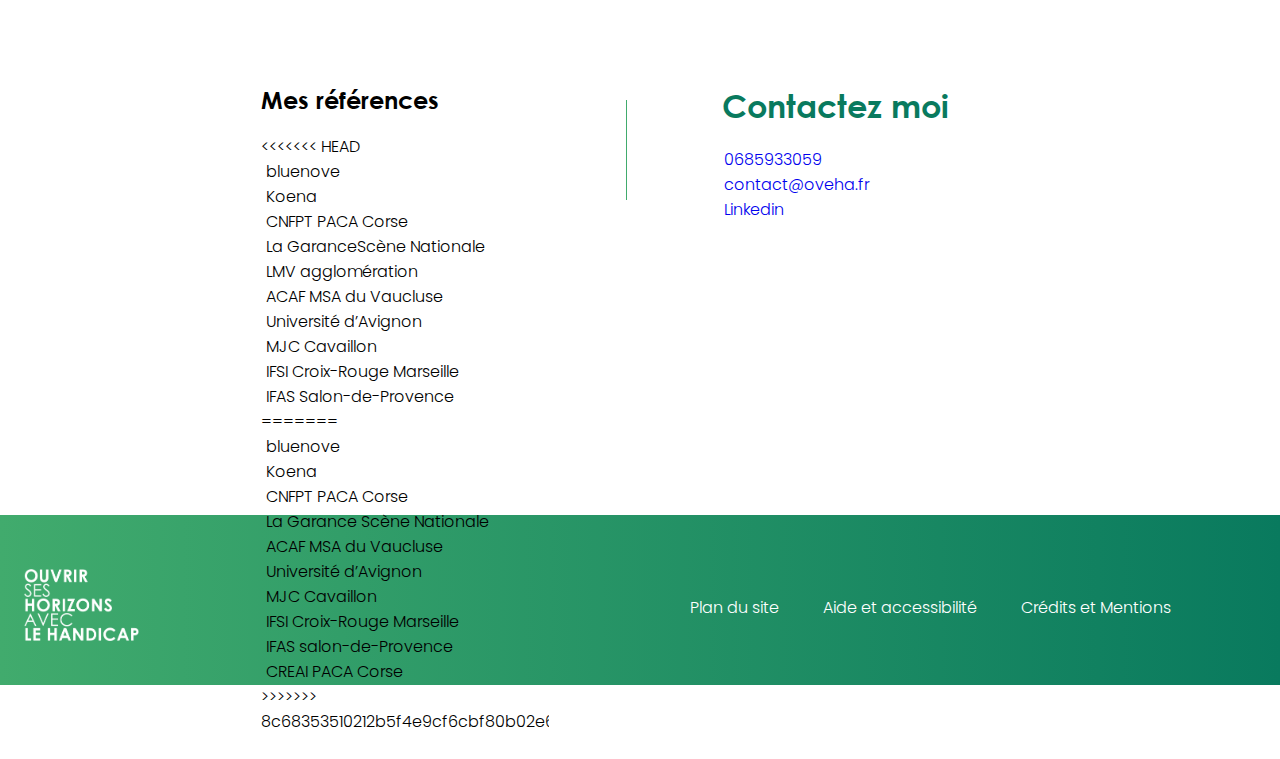
==== commit 48cc5a05: "responsive modifs 07.01.24" ====
--- a/index.html
+++ b/index.html
@@ -128,6 +128,7 @@
 
                             <h2> Mes références </h2>
                                 <ul class="references">
+<<<<<<< HEAD
                                     <li>bluenove</li>
                                     <li>Koena</li>
                                     <li>CNFPT PACA Corse</li>
@@ -138,6 +139,19 @@
                                     <li>MJC Cavaillon</li>
                                     <li>IFSI Croix-Rouge Marseille</li>
                                     <li> IFAS Salon-de-Provence</li>
+=======
+                                    <li> bluenove </li>
+                                    <li> Koena </li>
+                                    <li> CNFPT PACA Corse </li>
+                                    <li> La Garance Scène Nationale </li>
+                                    <li> ACAF MSA du Vaucluse </li>
+                                    <li> Université d’Avignon </li>
+                                    <li> MJC Cavaillon </li>
+                                    <li> IFSI Croix-Rouge Marseille </li>
+                                    <li> IFAS salon-de-Provence </li>
+                                    <li> CREAI PACA Corse </li>
+                                    
+>>>>>>> 8c68353510212b5f4e9cf6cbf80b02e6a7a90de2
                                 </ul>
                     </div>
 
--- a/styles.css
+++ b/styles.css
@@ -78,7 +78,7 @@
             padding: none;
             position: inherit;
             float: unset;
-            padding-bottom: 170px;
+            padding-bottom: 20%;
         }
     
         div.mesReferences {
@@ -96,6 +96,7 @@
             width: 100%;
             margin: 0;
             margin-top: 25px;
+            margin-bottom: 25px;
             padding: 0;
             position: inherit;
         }
@@ -668,10 +669,14 @@
 
     #Contacts {
     
-        height: 350px;
+        height: 450px;
         margin-left: 100px;
         margin-right: 100px;
+<<<<<<< HEAD
         padding-bottom: 175px
+=======
+        padding-bottom: 10%
+>>>>>>> 8c68353510212b5f4e9cf6cbf80b02e6a7a90de2
         }
     
     .mesReferences {
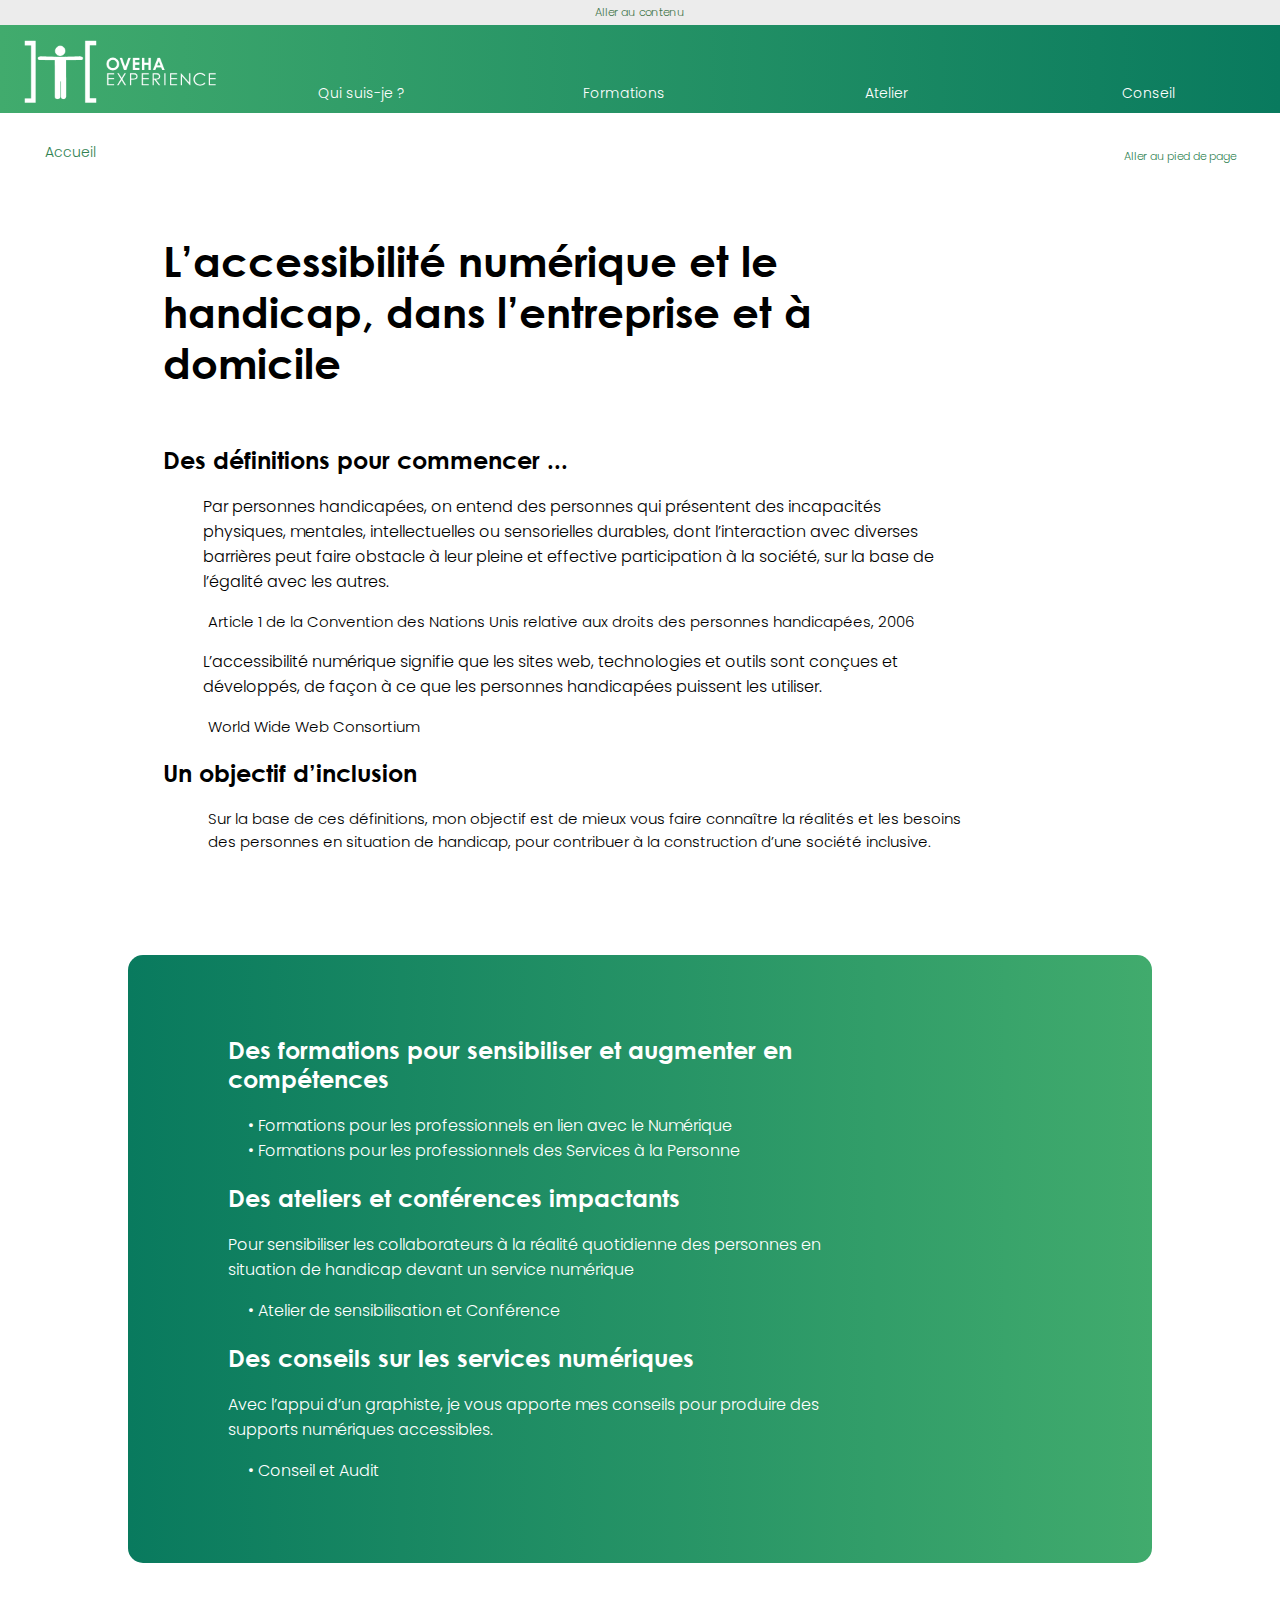
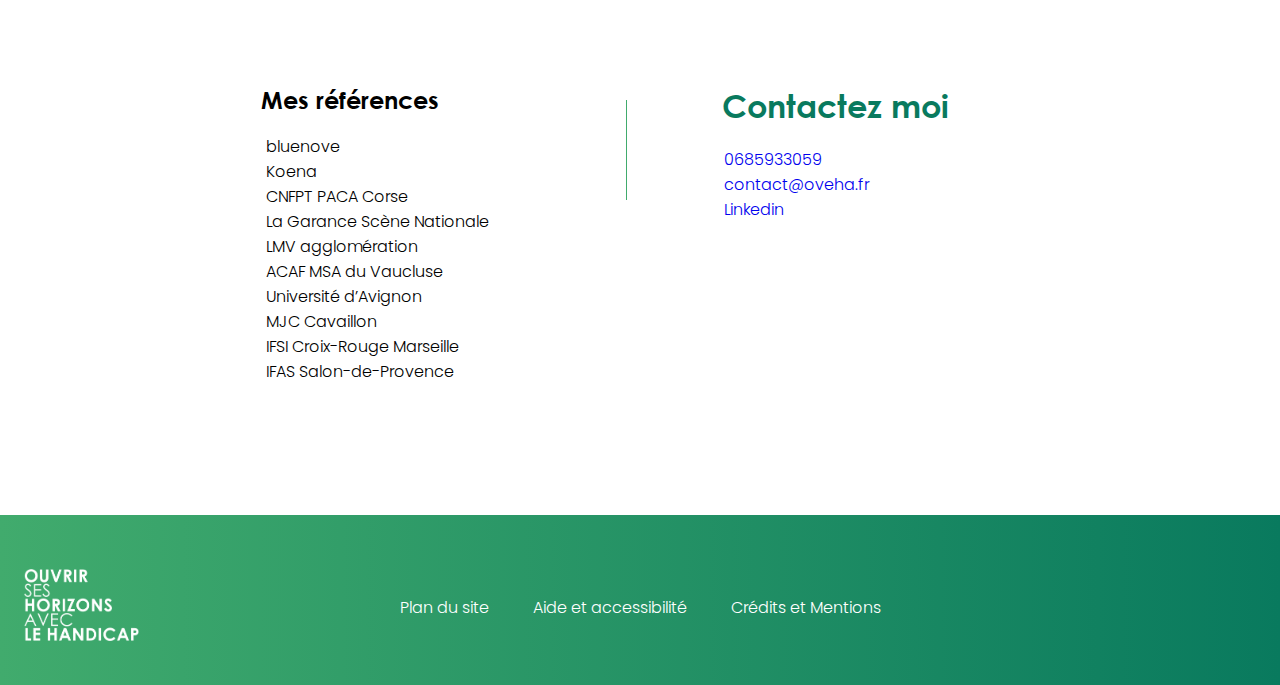
==== commit bfb89384: "modifs 07.01.24 #2" ====
--- a/index.html
+++ b/index.html
@@ -128,30 +128,18 @@
 
                             <h2> Mes références </h2>
                                 <ul class="references">
-<<<<<<< HEAD
+
                                     <li>bluenove</li>
                                     <li>Koena</li>
                                     <li>CNFPT PACA Corse</li>
-                                    <li>La GaranceScène Nationale </li>
+                                    <li>La Garance Scène Nationale </li>
                                     <li>LMV agglomération</li>
                                     <li>ACAF MSA du Vaucluse</li>
                                     <li>Université d’Avignon</li>
                                     <li>MJC Cavaillon</li>
                                     <li>IFSI Croix-Rouge Marseille</li>
                                     <li> IFAS Salon-de-Provence</li>
-=======
-                                    <li> bluenove </li>
-                                    <li> Koena </li>
-                                    <li> CNFPT PACA Corse </li>
-                                    <li> La Garance Scène Nationale </li>
-                                    <li> ACAF MSA du Vaucluse </li>
-                                    <li> Université d’Avignon </li>
-                                    <li> MJC Cavaillon </li>
-                                    <li> IFSI Croix-Rouge Marseille </li>
-                                    <li> IFAS salon-de-Provence </li>
-                                    <li> CREAI PACA Corse </li>
                                     
->>>>>>> 8c68353510212b5f4e9cf6cbf80b02e6a7a90de2
                                 </ul>
                     </div>
 
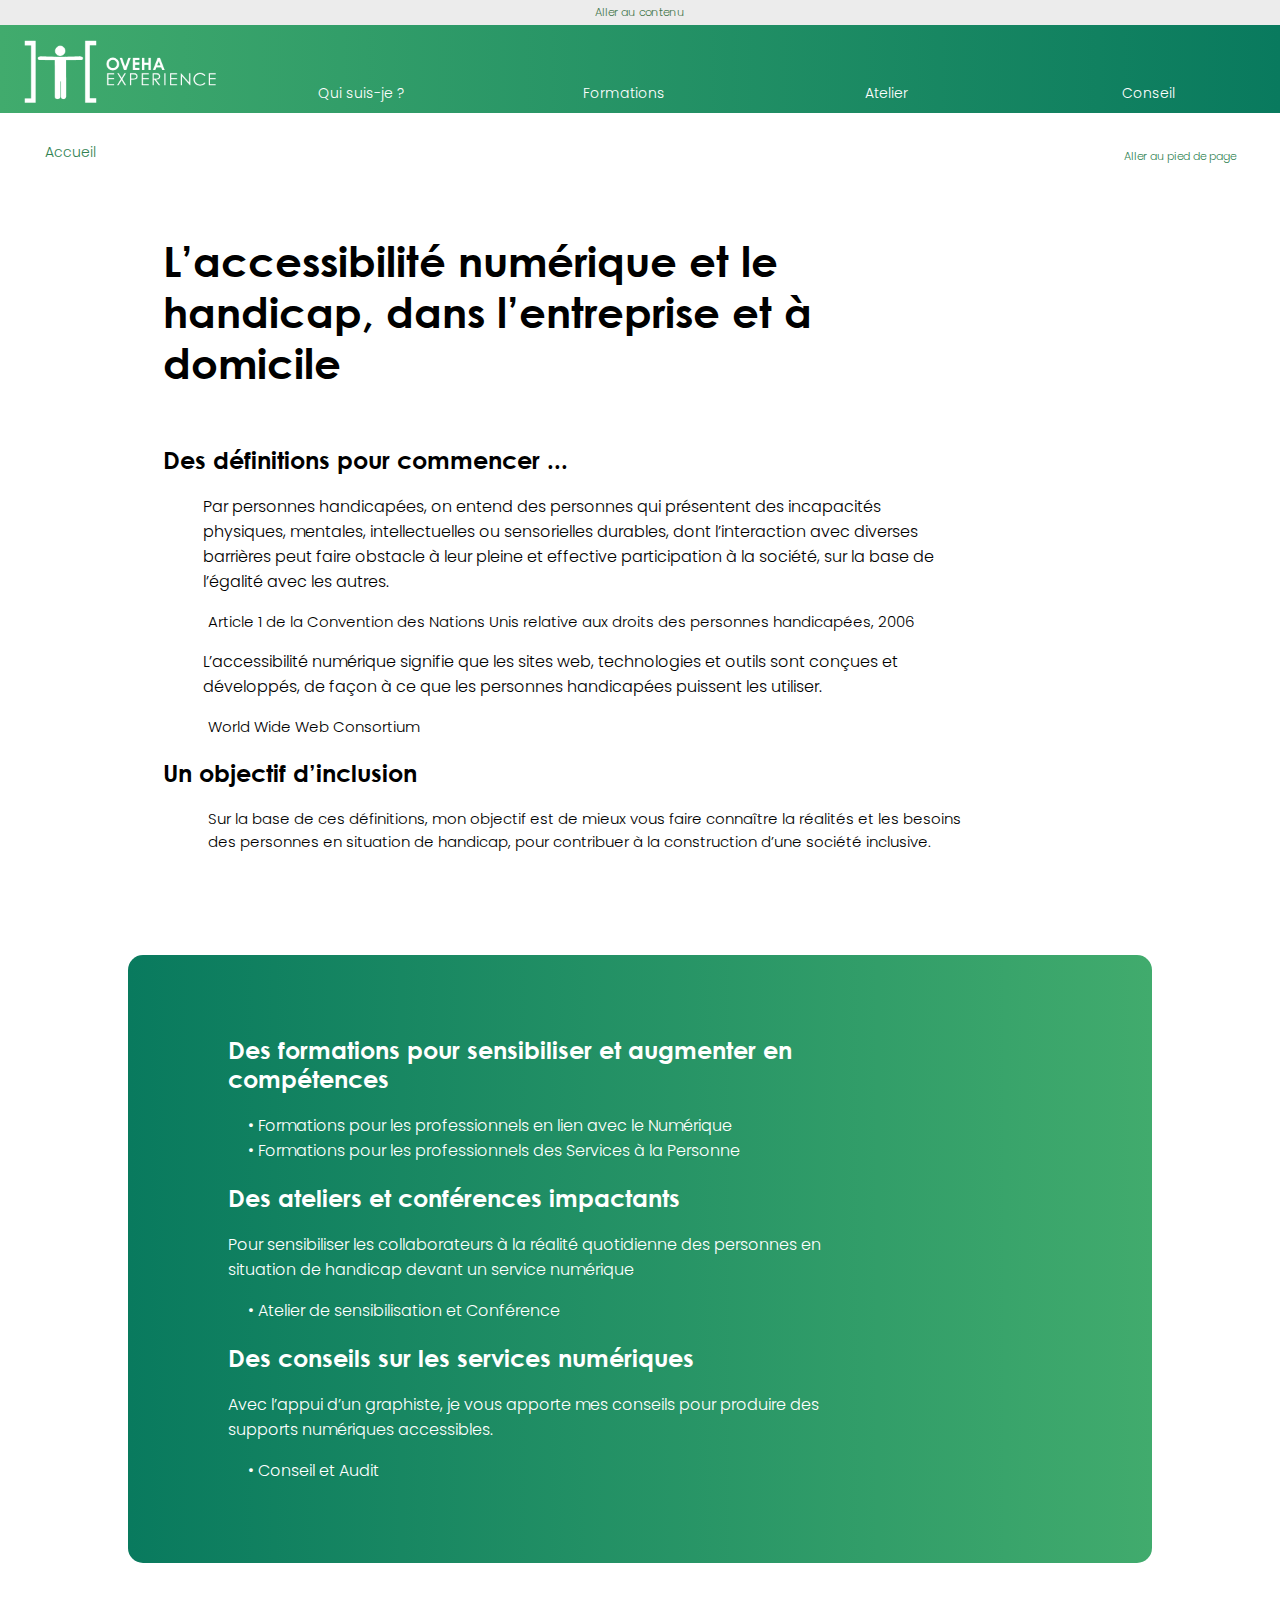
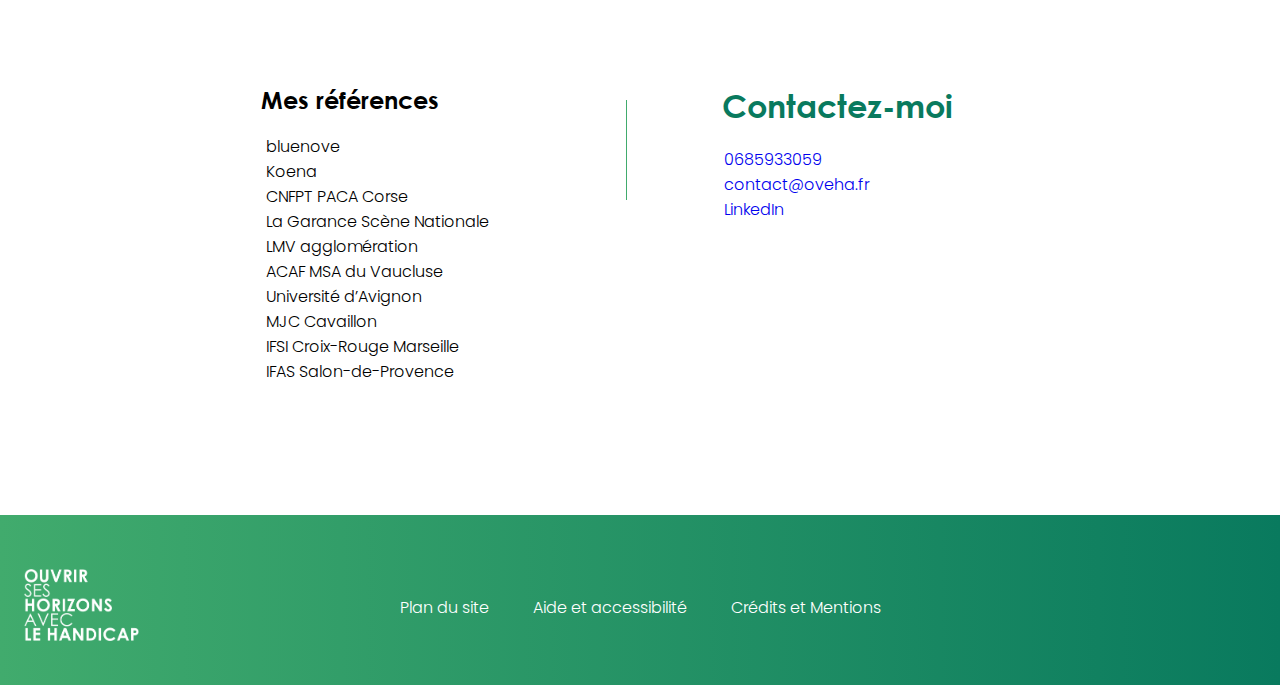
==== commit fd4f0a84: "retours 09.01.24" ====
--- a/index.html
+++ b/index.html
@@ -1,10 +1,10 @@
 <!DOCTYPE html>
 <html lang="fr">
 <head>
-<meta charset="UTF-8"/>
+<meta charset="UTF-8">
 <title>Accueil - OVEHA EXPERIENCE</title>
 <meta name="viewport" content="width=device-width, initial-scale=1">
-<meta name="description" content="Oveha Expérience propose des formations professionnelles, des ateliers de sensibilisation et des conseils sur le handicap, l’accessibilité numérique et la déficience visuelle.">
+<meta name="description" content="Oveha Expérience propose des formations professionnelles, des ateliers de sensibilisation, des audits  et des conseils sur le handicap, l’accessibilité numérique et la déficience visuelle.">
 
 <link rel="stylesheet" type="text/css" href="styles.css" media="screen">
 <link rel="icon" type="image/png" href="image/favicon.png">
@@ -107,7 +107,7 @@
                                     <p> Pour sensibiliser les collaborateurs à la réalité quotidienne des personnes en situation de handicap devant un service numérique </p>
 
                                     <ul class="Liens">
-                                        <li class="sensibilisation"> <a href="sousPages/ateliers.html">• Atelier de sensibilisation et Conférence  </a> </li>                                </ul>
+                                        <li class="sensibilisation"> <a href="sousPages/ateliers.html">• Atelier de sensibilisation et Conférence  </a> </li> </ul>
                             </div>
 
                             <div class="Conseils">
@@ -150,11 +150,11 @@
 
                     <div class="meContacter">
 
-                            <h1> Contactez moi </h1>
+                            <h1> Contactez-moi </h1>
                                 <ul class="contacts">
                                     <li class="Telephone"> <a href="tel:+33685933059"> 0685933059 </a> </li> 
                                     <li class="Mail"> <a href="mailto:contact@oveha.fr"> contact@oveha.fr </a> </li>
-                                    <li class="Linkedin"> <a href="https://www.linkedin.com/in/christine-langlais-98a1608b/"> Linkedin </a> </li> 
+                                    <li class="Linkedin"> <a href="https://www.linkedin.com/in/christine-langlais-98a1608b/"> LinkedIn </a> </li> 
                                 </ul>
                     </div>
             </section>        
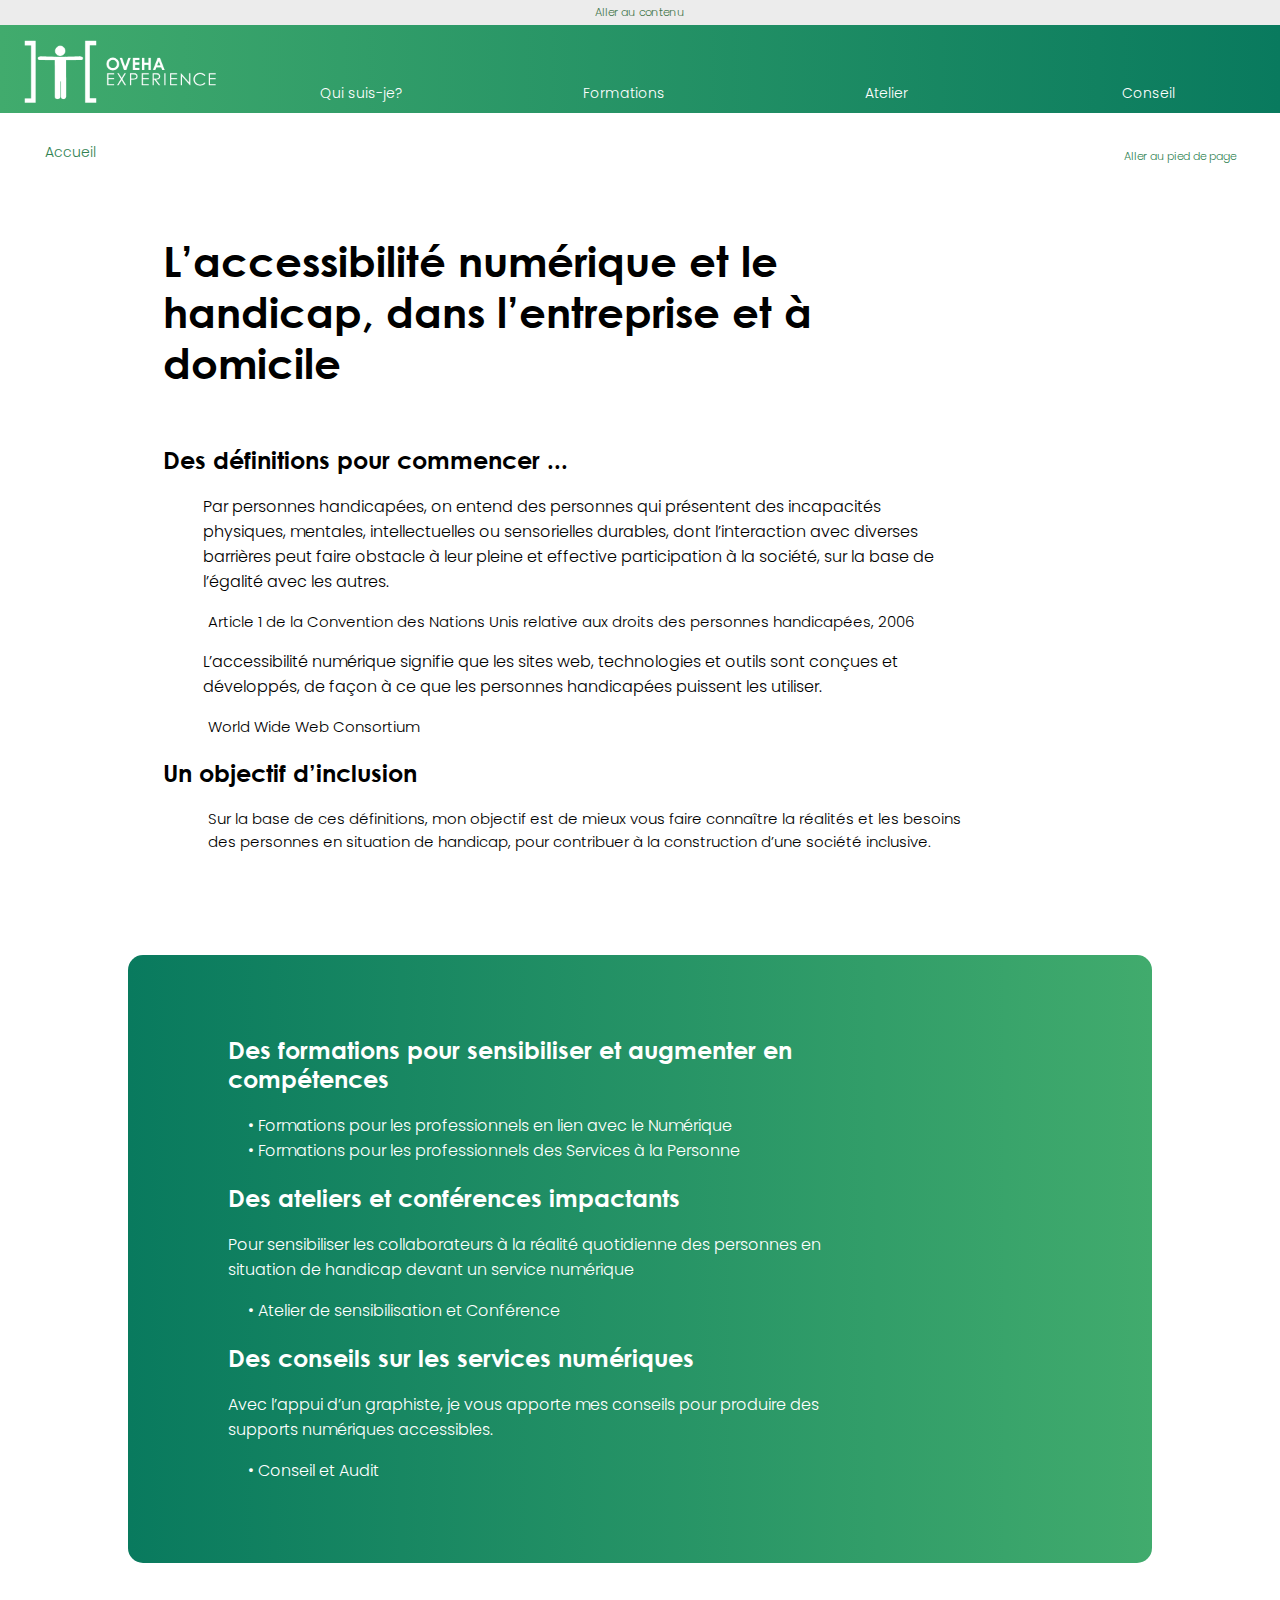
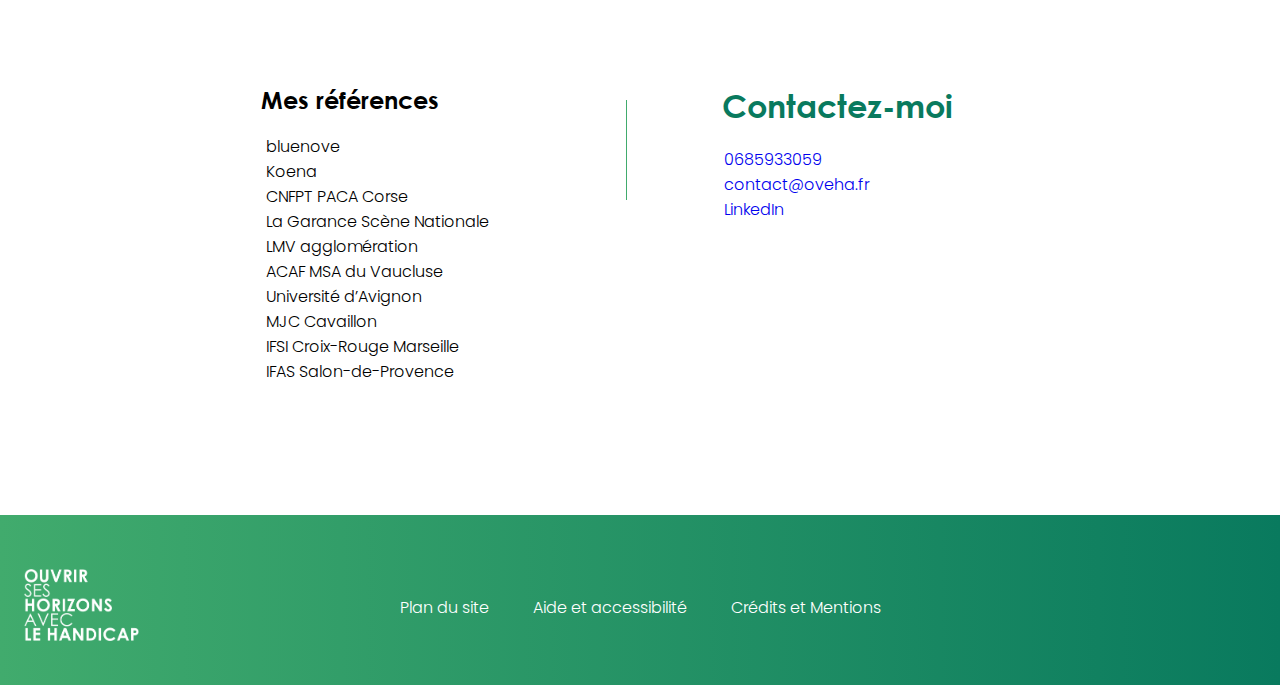
==== commit ac400bc0: "retours 01.01.24" ====
--- a/index.html
+++ b/index.html
@@ -29,7 +29,7 @@
                 <a href="#main"> Aller au contenu</a>
                     <div class="oveha-logo">
                          <a href="index.html" title="Retour à l'accueil">
-                                <img src="image/logo-blanc-fond-transparent.png" alt="Oveha Expérience" width="220" height="94.5">
+                                <img src="image/logo-blanc-fond-transparent.png" alt="Oveha Expérience" width="220" height="94">
                          </a>
                     </div>
 
@@ -38,7 +38,7 @@
                                 <label for="toggle">☰</label>
                                 <input type="checkbox" id="toggle">
                                 <div class="main_pages">
-                                        <a href="sousPages/quiSuisJe.html">Qui suis-je ?</a>
+                                        <a href="sousPages/quiSuisJe.html">Qui suis-je?</a>
                                         <a href="#Formations">Formations</a>
                                         <a href="sousPages/ateliers.html">Atelier</a>
                                         <a href="sousPages/conseil.html">Conseil</a>
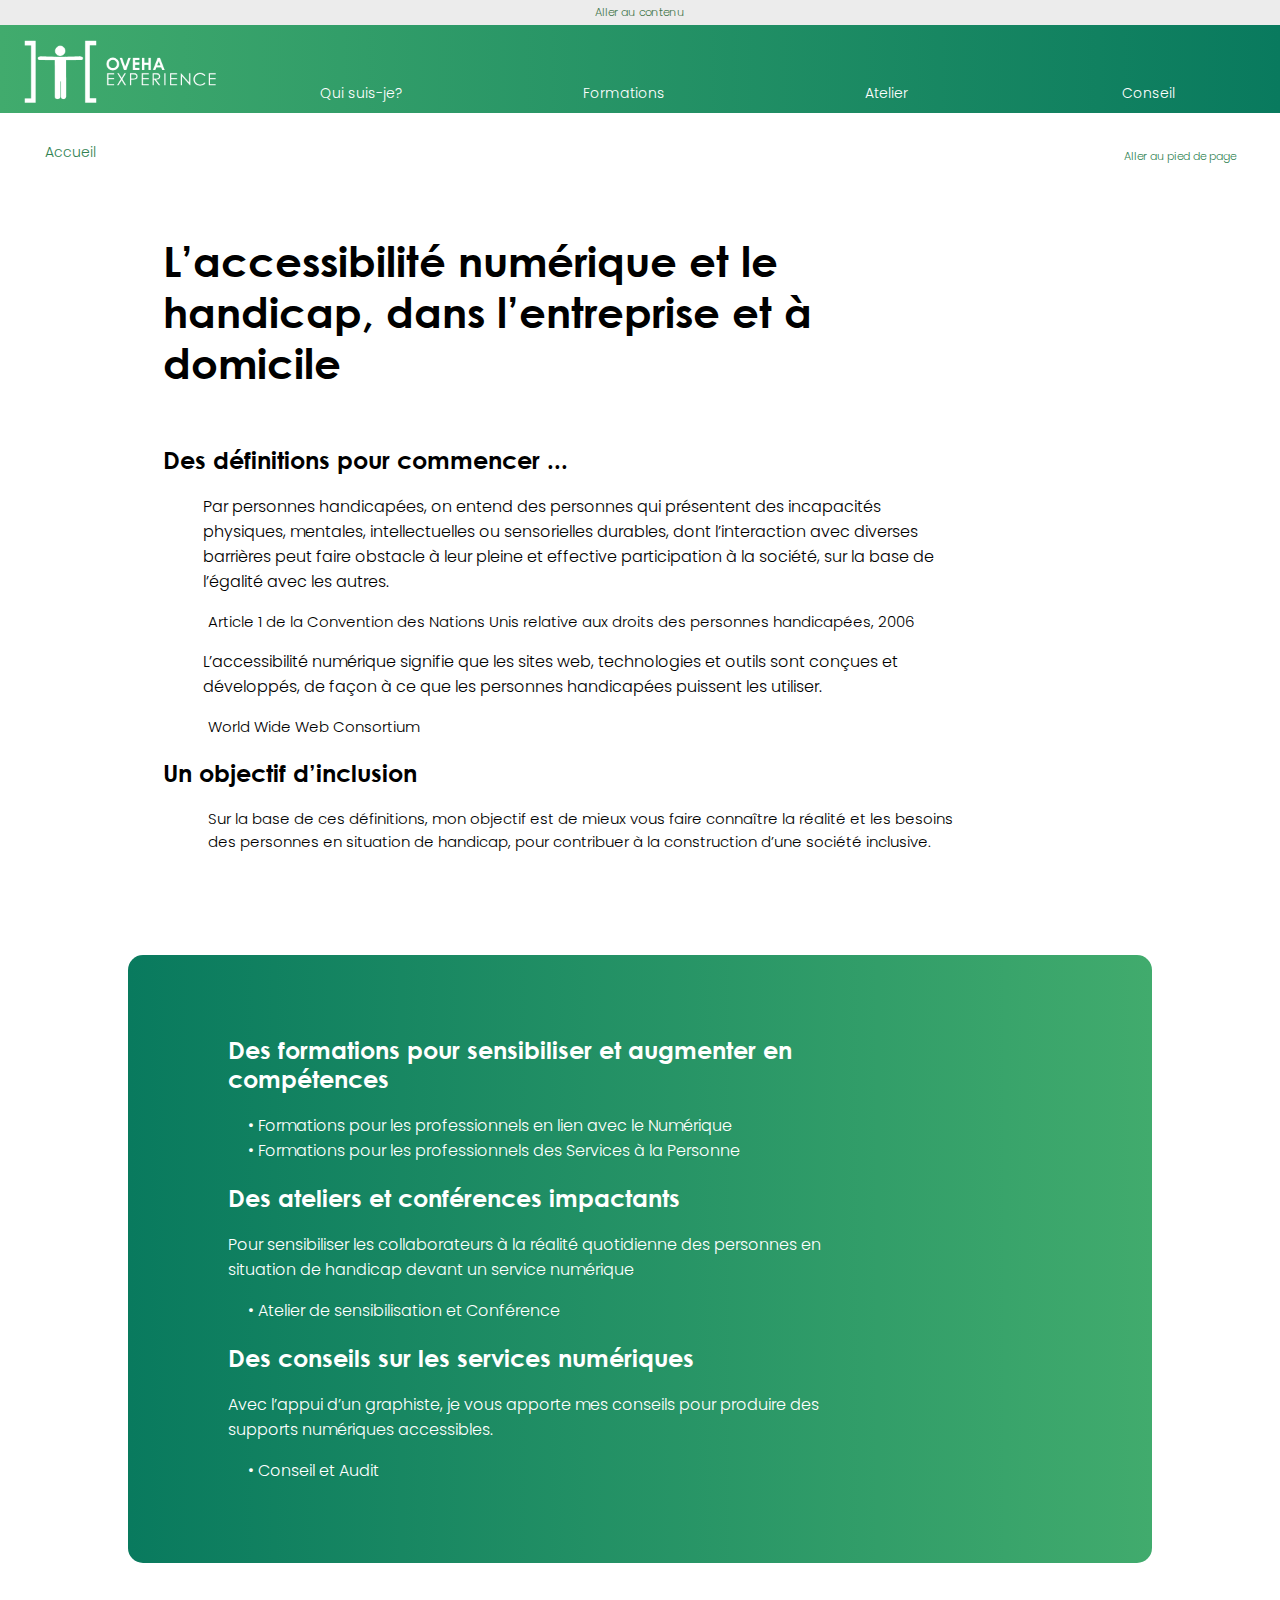
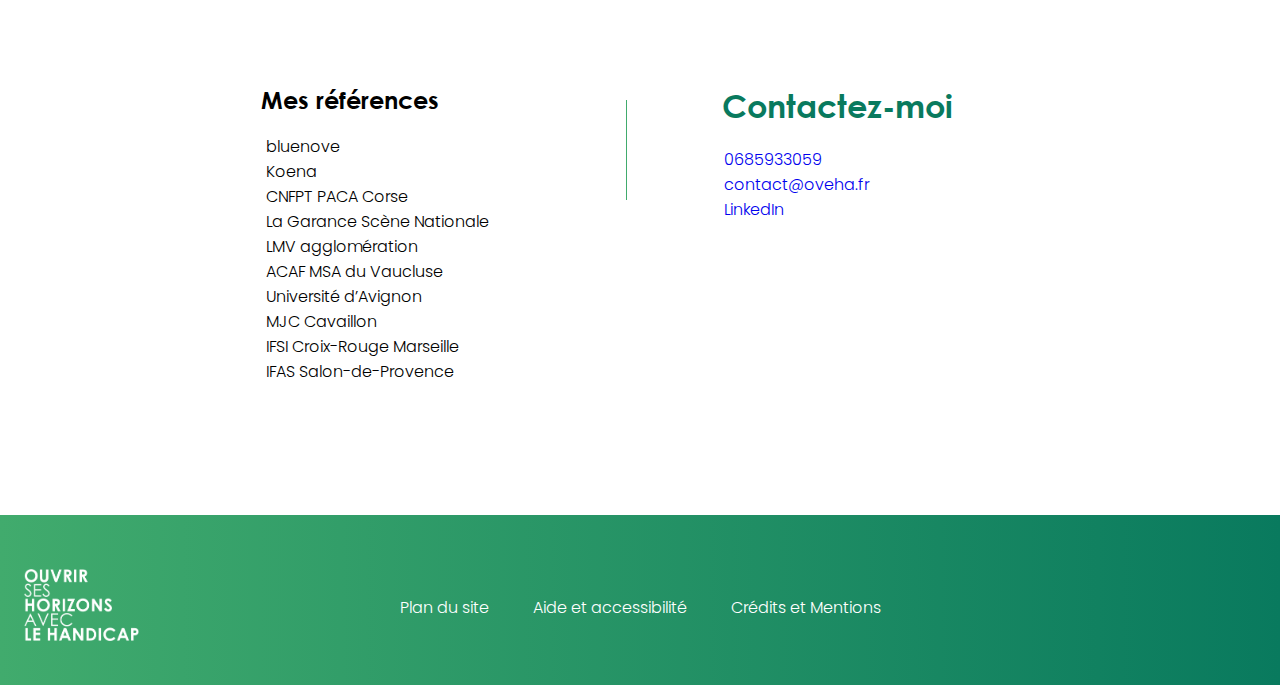
==== commit bd3e22f1: "réalité(s) - modif" ====
--- a/index.html
+++ b/index.html
@@ -83,7 +83,7 @@
                 
 
                 <h2> Un objectif d’inclusion </h2>
-                    <p> Sur la base de ces définitions, mon objectif est de mieux vous faire connaître la réalités et les besoins des personnes en situation de handicap, pour contribuer à la construction d’une société inclusive. </p>
+                    <p> Sur la base de ces définitions, mon objectif est de mieux vous faire connaître la réalité et les besoins des personnes en situation de handicap, pour contribuer à la construction d’une société inclusive. </p>
             </section>
 
             <section class="Services">
